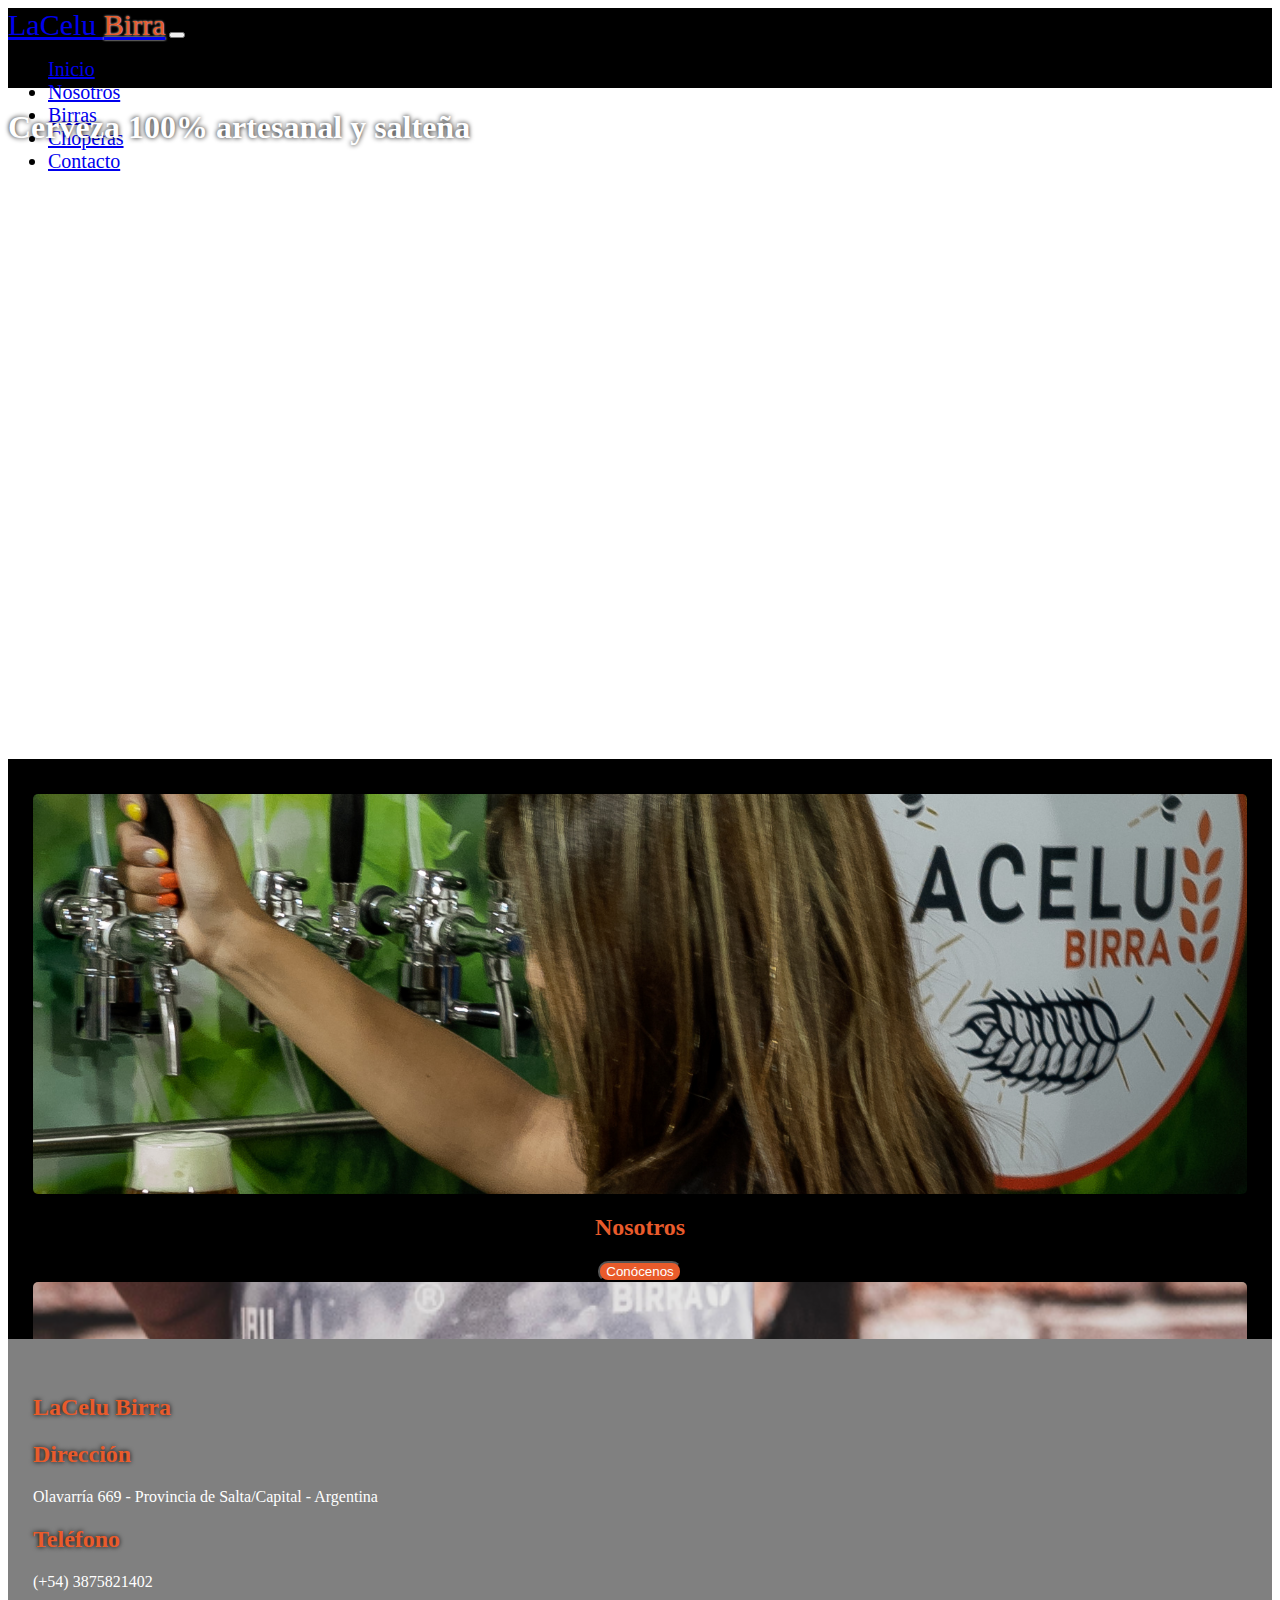
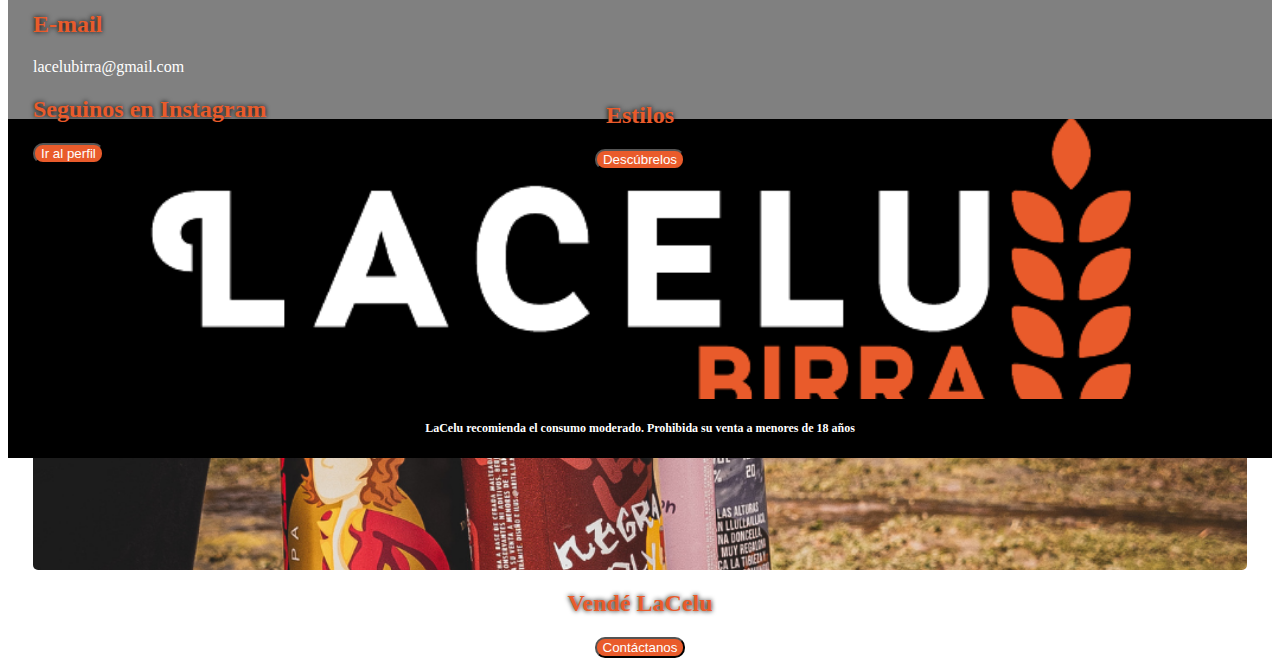
==== index.html @ 46013ee3 "se modificó el estilo de letra de los h3" ====
<!DOCTYPE html>
<html lang="en">
<head>
    <meta charset="UTF-8">
    <meta http-equiv="X-UA-Compatible" content="IE=edge">
    <meta name="viewport" content="width=device-width, initial-scale=1.0">
    <link rel="stylesheet" href="https://cdn.jsdelivr.net/npm/bootstrap@4.6.2/dist/css/bootstrap.min.css"
        integrity="sha384-xOolHFLEh07PJGoPkLv1IbcEPTNtaed2xpHsD9ESMhqIYd0nLMwNLD69Npy4HI+N" crossorigin="anonymous">
    <link rel="stylesheet" href="style.css">
    <link rel="preconnect" href="https://fonts.googleapis.com">
    <link rel="preconnect" href="https://fonts.gstatic.com" crossorigin>
    <link href="https://fonts.googleapis.com/css2?family=Lexend+Deca&display=swap" rel="stylesheet">
    <title>LaCelu Birra</title>
</head>
<body>
  
    <!-- inicio de nav bar -->

    <nav class="navbar navbar-expand-md navbar-dark barra">
        <!-- Brand -->       
        <a class="navbar-brand" href="#">LaCelu <span class="logo">Birra</span></a>
                                                              

        <!-- Toggler/collapsibe Button -->
        <button class="navbar-toggler" type="button" data-toggle="collapse" data-target="#collapsibleNavbar">
            <span class="navbar-toggler-icon"></span>
        </button>

        <!-- Navbar links -->
        <div class="collapse navbar-collapse d-flex justify-content-end" id="collapsibleNavbar">
            <ul class="navbar-nav">
                <li class="nav-item">
                    <a class="nav-link" href="#">Inicio</a>
                </li>
                <li class="nav-item">
                    <a class="nav-link" href="/pages/nosotros.html">Nosotros</a>
                </li>
                <li class="nav-item">
                    <a class="nav-link" href="#">Birras</a>
                </li>
                <li class="nav-item">
                    <a class="nav-link" href="#">Choperas</a>
                </li>
                <li class="nav-item">
                    <a class="nav-link" href="#">Contacto</a>
                </li>
            </ul>
        </div>
    </nav>

    <!-- cierre de nav bar -->

    <!-- inicio de jumbotron -->

    <div class="jumbotron d-flex justify-content-end">
        <h1>Cerveza 100% artesanal y salteña</h1>
    </div>

    <!-- cierre de jumbotron -->

    <!-- inicio 2da seccion -->
    <div class="container-fluid">
        <div class="row">
            <aside class="Nleft col-md-4">
                <div class="imgnosotrosinicio"></div>
                <h2>Nosotros</h2>
                <button type="button" class="boton">Conócenos</button>
            </aside>
            <aside class="Ncenter col-md-4">
                <div class="imgestilosinicio"></div>
                <h2>Estilos</h2>
                <button type="button" class="boton">Descúbrelos</button>
            </aside>
            <aside class="Nright col-md-4">
                <div class="imgvendelaceluinicio"></div>
                <h2>Vendé LaCelu</h2>
                <button type="button" class="boton">Contáctanos</button>
            </aside>
        </div>
    </div>
    <!-- cierre 2da seccion -->

    <!-- inicio footer -->

    <footer class="footer">
            <div class="row">
                <aside class="Fleft col-md-4">
                    <h2>LaCelu Birra</h2>
                    <p></p>
                </aside>
                <aside class="Fcenter col-md-4">
                    <h2>Dirección</h2>
                    <p>Olavarría 669 - Provincia de Salta/Capital - Argentina</p>
                    <h2>Teléfono</h2>
                    <p>(+54) 3875821402</p>
                    <h2>E-mail</h2>
                    <p>lacelubirra@gmail.com</p>
                </aside>
                <aside class="Fright col-md-4">
                    <h2>Seguinos en Instagram</h2>
                    <button type="button" class="Fboton">Ir al perfil</button>
                </aside>
            </div>
    </footer>

    <div class="containerlogo"></div>

    <div class="piedepagina">
        <h3>LaCelu recomienda el consumo moderado. Prohibida su venta a menores de 18 años</h3>
    </div>

    <!-- cierre de footer -->



    <script src="https://cdn.jsdelivr.net/npm/jquery@3.5.1/dist/jquery.slim.min.js"
        integrity="sha384-DfXdz2htPH0lsSSs5nCTpuj/zy4C+OGpamoFVy38MVBnE+IbbVYUew+OrCXaRkfj" crossorigin="anonymous">
    </script>
    <script src="https://cdn.jsdelivr.net/npm/popper.js@1.16.1/dist/umd/popper.min.js"
        integrity="sha384-9/reFTGAW83EW2RDu2S0VKaIzap3H66lZH81PoYlFhbGU+6BZp6G7niu735Sk7lN" crossorigin="anonymous">
    </script>
    <script src="https://cdn.jsdelivr.net/npm/bootstrap@4.6.2/dist/js/bootstrap.min.js"
        integrity="sha384-+sLIOodYLS7CIrQpBjl+C7nPvqq+FbNUBDunl/OZv93DB7Ln/533i8e/mZXLi/P+" crossorigin="anonymous">
    </script>
</body>
</html>
---- style.css ----
.logo{   
    color: #e95b2b;
    text-shadow: 0 0 2px white;
}

.navbar-brand{
    font-size: 30px;
}

.barra{
    background-color: black;
    height: 80px;
}

.nav-item{
    font-size: 20px;
}

.jumbotron{
    background-image: url(/images/imgdescargadas/index1.jpg);
    background-size: cover;
    background-position: center;
    height: 650px;
    margin-bottom: 0;
    border-radius: 0;
    color: white;
    text-shadow: 0 0 5px black;
}

.container-fluid{
    height: 550px;
    padding: 15px;
    padding-bottom: 15px;
    background-color: black;
}

.row{
    padding: 10px;
    margin-top: 10px;
}

.container-fluid h2{
    color: #e95b2b;
    text-shadow: 0 0 5px black;
}

.boton{
    background-color: #e95b2b;
    color: white;
    border-radius: 10px;
}

.Nleft{
    text-align: center;
}

.imgnosotrosinicio{
    background-image: url(./images/indexnosotros.jpg);
    background-position: center;
    background-size: cover;
    height: 400px;
    margin-bottom: 5px;
    border-radius: 5px;
}

.Ncenter{
    text-align: center;
}

.imgestilosinicio{
    background-image: url(./images/imgestilosindex.png);
    background-position: center;
    background-size: cover;
    height: 400px;
    margin-bottom: 5px;
    border-radius: 5px;
}

.Nright{
    text-align: center;
}

.imgvendelaceluinicio{
    background-image: url(./images/vendelacelu.png);
    background-position: center;
    background-size: cover;
    height: 400px;
    margin-bottom: 5px;
    border-radius: 5px;
}

.footer{
    height: 350px;
    background-color: gray;
    padding: 15px
}

.footer h2{
    color: #e95b2b;
    text-shadow: 0 0 5px black;
}

.Fboton{
    background-color: #e95b2b;
    color: white;
    border-radius: 10px;
    /* text-align: center; */
}

.footer p{
    color: white;
}

.containerlogo{
    background-image: url(./images/logolacelusinfondo.png);
    background-color: black;
    background-position: center;
    background-size: cover;
    text-align: center;
    height: 250px;
    padding: 15px
}

.piedepagina{
    background-color: black;
    text-align: center;
    padding: 10px;
}

.piedepagina h3{
    color: white;
    font-size: 12px;
}

.jumbotronNos{
    height: 650px;
    background-image: url(./images/nosotros1.jpg);
    background-position: center;
    background-size: cover;
}

.jumbotronNos h1{
    color: white;
    text-shadow: 0 0 5px black;
    margin-bottom: 45px;
    margin-left: 15px;
}

.seccion1Nos{
    height: auto;
    margin-bottom: 0;
    background-color: black;
    padding: 15px;
    padding-bottom: 15px;

}

.articleNos1{
    background-image: url(./images/nosotros2.jpg);
    background-position: center;
    background-size: cover;
    border-radius: 5px;
}

.asideNos1 h2{
    text-align: center;
    color: #e95b2b;
    text-shadow: 0 0 2px white;
}

.asideNos1 h3{
    color: white;
    font-family: 'Lexend Deca', sans-serif;
}

.seccion2Nos{
    height: auto;
    padding: 25px;
    padding-bottom: 25px;
    background-color: black;
}

.article2Nos h2{
    text-align: center;
    color: #e95b2b;
    text-shadow: 0 0 2px white;
}

.article2Nos h3{
    color: white;
    font-family: 'Lexend Deca', sans-serif;
}

.aside2Nos{
    background-image: url(./images/apasionadosnosotros.png);
    background-position: center;
    background-size: cover;
    height: 300px;
}

.seccion3Nos{
    height: auto;
    padding: 25px;
    padding-bottom: 25px;
    background-color: black;
}

.article3Nos{
    background-image: url(./images/nosotros3.png);
    background-position: center;
    background-size: cover;
    height: 300px;
}

.aside3Nos h2{
    text-align: center;
    color: #e95b2b;
    text-shadow: 0 0 2px white;
}

.aside3Nos h3{
    color: white;
    font-family: 'Lexend Deca', sans-serif;
}

.seccion4Nos{
    height: auto;
    padding: 25px;
    padding-bottom: 25px;
    background-color: black;
}

.article4Nos h2{
    text-align: center;
    color: #e95b2b;
    text-shadow: 0 0 2px white;
}

.article4Nos h3{
    color: white;
    font-family: 'Lexend Deca', sans-serif;
}

.aside4Nos{
    background-image: url(./images/somoscervecerosNos.png);
    background-position: center;
    background-size: cover;
    height: 300px;
}
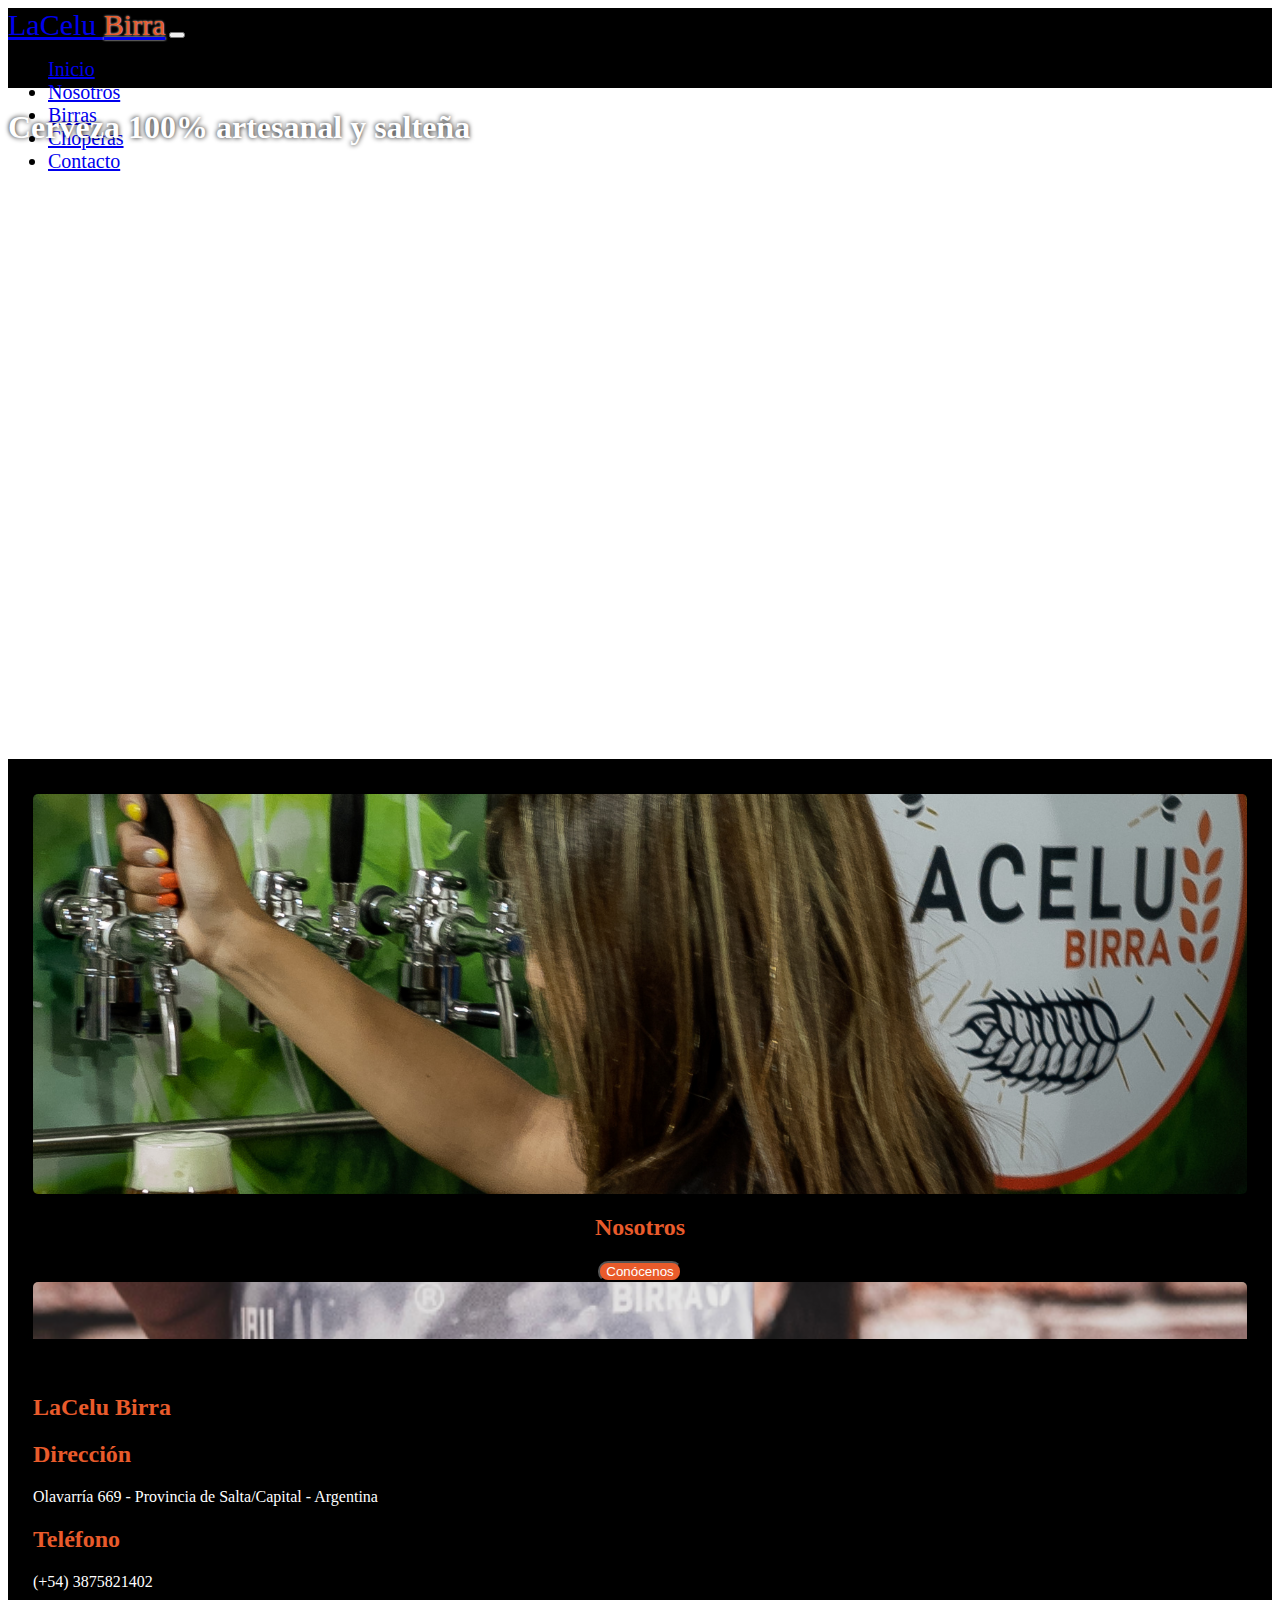
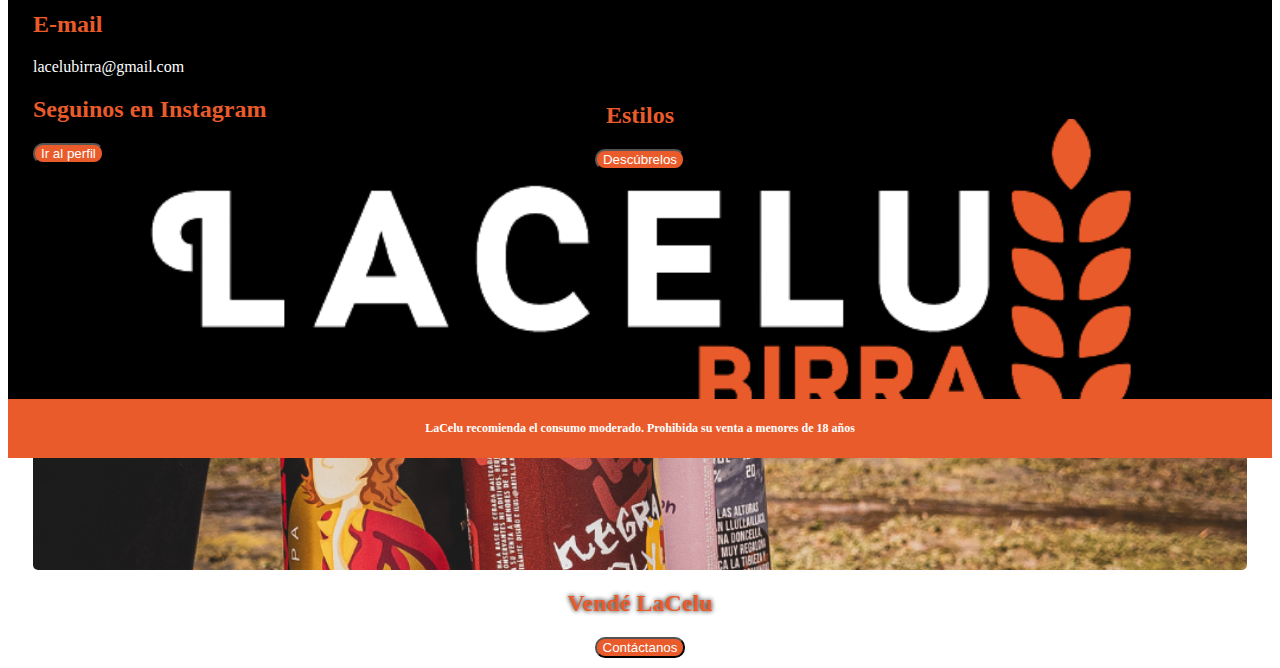
==== commit fa948ea0: "Se modificó la fuente de letra a los h3" ====
--- a/index.html
+++ b/index.html
@@ -9,7 +9,7 @@
     <link rel="stylesheet" href="style.css">
     <link rel="preconnect" href="https://fonts.googleapis.com">
     <link rel="preconnect" href="https://fonts.gstatic.com" crossorigin>
-    <link href="https://fonts.googleapis.com/css2?family=Lexend+Deca&display=swap" rel="stylesheet">
+    <link href="https://fonts.googleapis.com/css2?family=Bebas+Neue&family=Lexend+Deca&display=swap" rel="stylesheet">
     <title>LaCelu Birra</title>
 </head>
 <body>
@@ -98,7 +98,7 @@
                 </aside>
                 <aside class="Fright col-md-4">
                     <h2>Seguinos en Instagram</h2>
-                    <button type="button" class="Fboton">Ir al perfil</button>
+                    <button type="button" class="boton">Ir al perfil</button>
                 </aside>
             </div>
     </footer>
--- a/style.css
+++ b/style.css
@@ -1,3 +1,6 @@
+/* h3 --- font-family: 'Lexend Deca', sans-serif; --- h3 */
+/* h2 --- font-family: 'Bebas Neue', cursive; --- h2 */
+
 .logo{   
     color: #e95b2b;
     text-shadow: 0 0 2px white;
@@ -91,20 +94,13 @@
 
 .footer{
     height: 350px;
-    background-color: gray;
-    padding: 15px
+    background-color: black;
+    padding: 15px;
 }
 
 .footer h2{
     color: #e95b2b;
     text-shadow: 0 0 5px black;
-}
-
-.Fboton{
-    background-color: #e95b2b;
-    color: white;
-    border-radius: 10px;
-    /* text-align: center; */
 }
 
 .footer p{
@@ -122,7 +118,7 @@
 }
 
 .piedepagina{
-    background-color: black;
+    background-color: #e95b2b;
     text-align: center;
     padding: 10px;
 }
@@ -166,6 +162,7 @@
     text-align: center;
     color: #e95b2b;
     text-shadow: 0 0 2px white;
+    font-size: 60px;
 }
 
 .asideNos1 h3{
@@ -184,11 +181,13 @@
     text-align: center;
     color: #e95b2b;
     text-shadow: 0 0 2px white;
+    font-size: 60px;
 }
 
 .article2Nos h3{
     color: white;
     font-family: 'Lexend Deca', sans-serif;
+    text-align: center;
 }
 
 .aside2Nos{
@@ -216,11 +215,13 @@
     text-align: center;
     color: #e95b2b;
     text-shadow: 0 0 2px white;
+    font-size: 60px;
 }
 
 .aside3Nos h3{
     color: white;
     font-family: 'Lexend Deca', sans-serif;
+    text-align: center;
 }
 
 .seccion4Nos{
@@ -234,11 +235,13 @@
     text-align: center;
     color: #e95b2b;
     text-shadow: 0 0 2px white;
+    font-size: 60px;
 }
 
 .article4Nos h3{
     color: white;
     font-family: 'Lexend Deca', sans-serif;
+    text-align: center;
 }
 
 .aside4Nos{
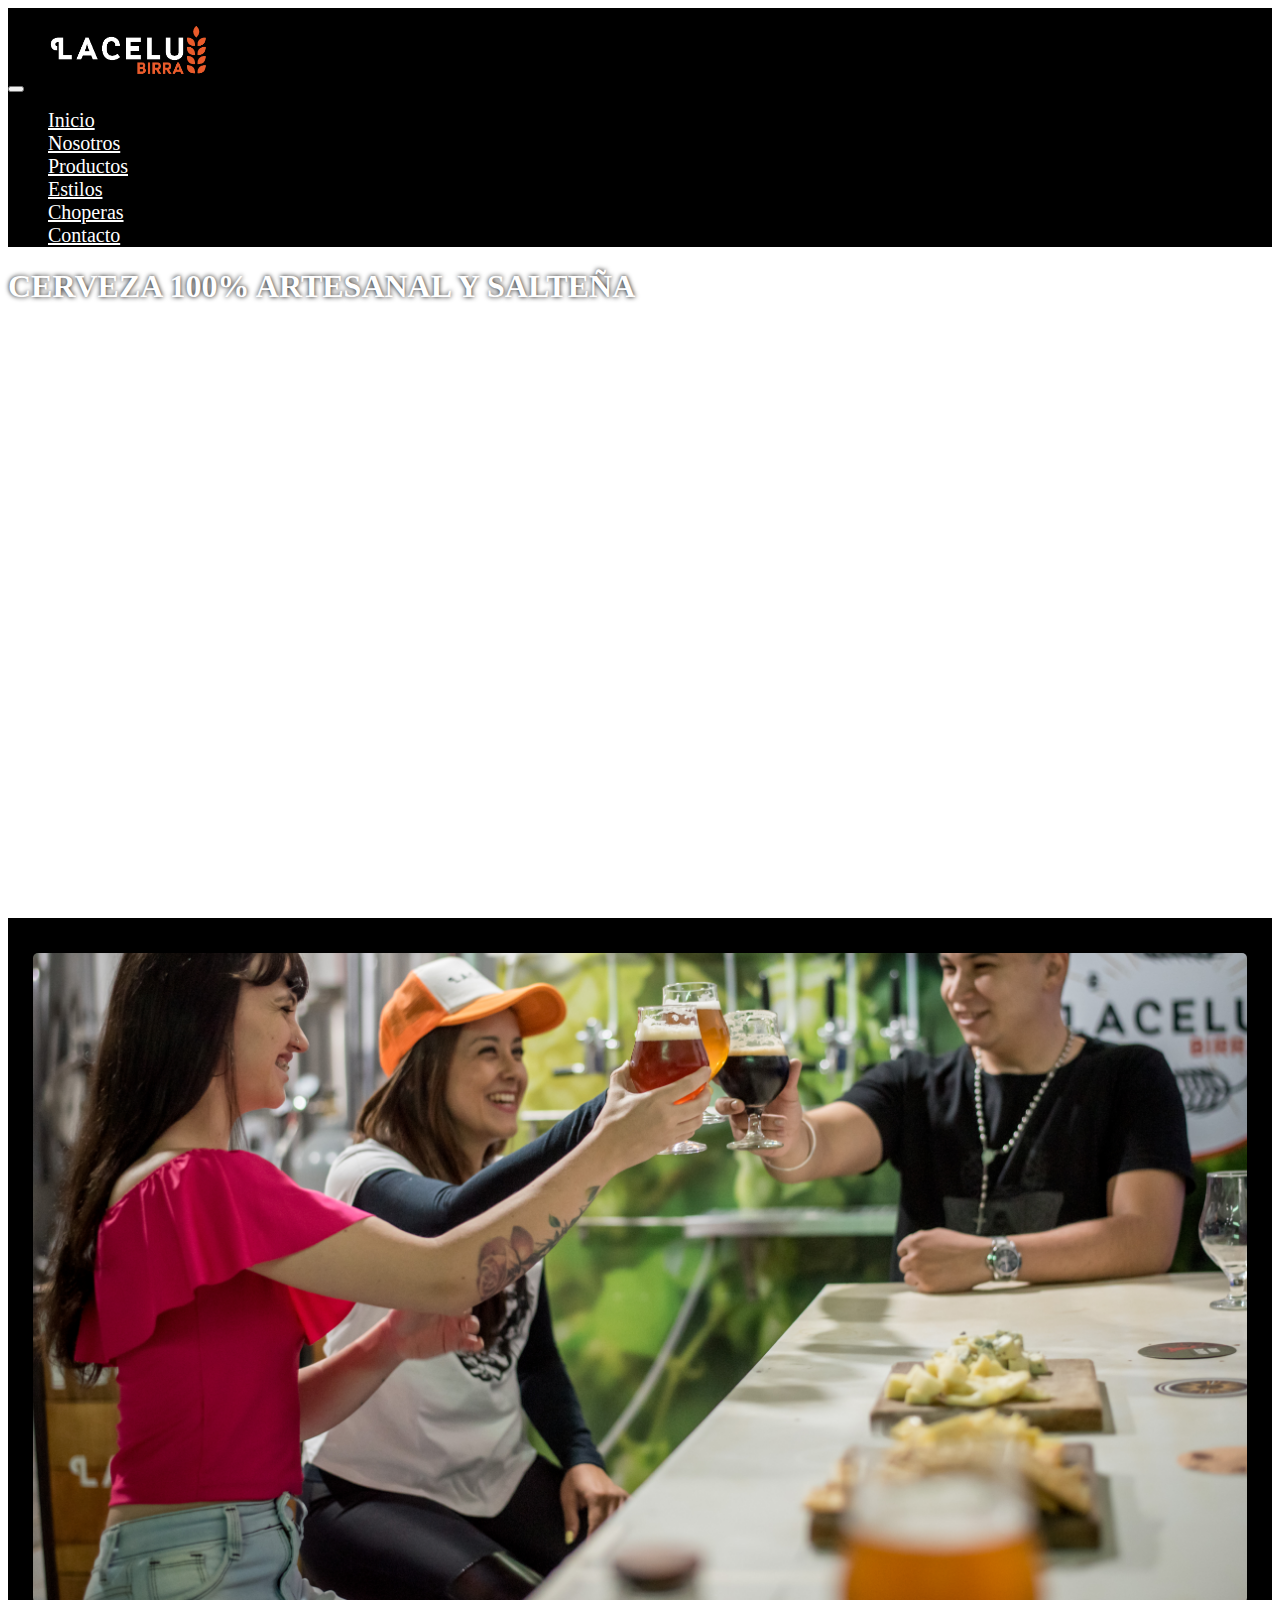
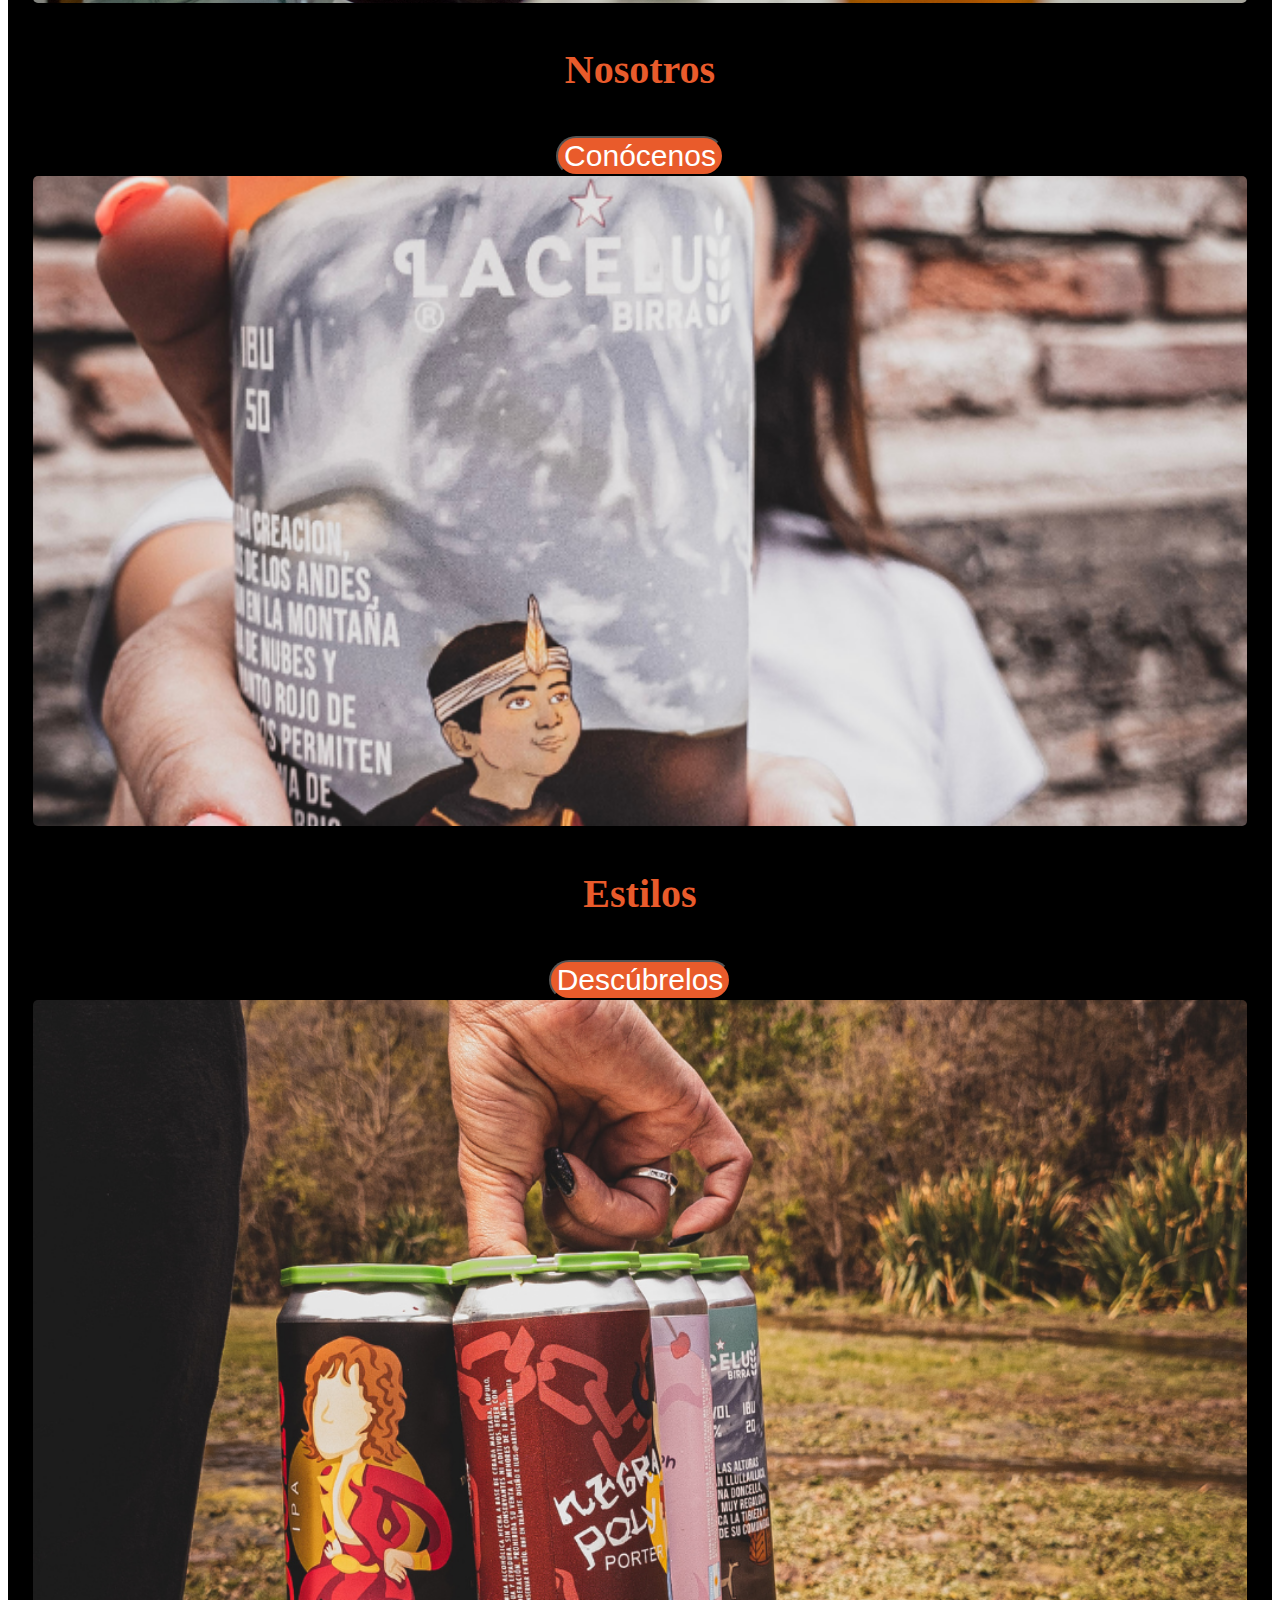
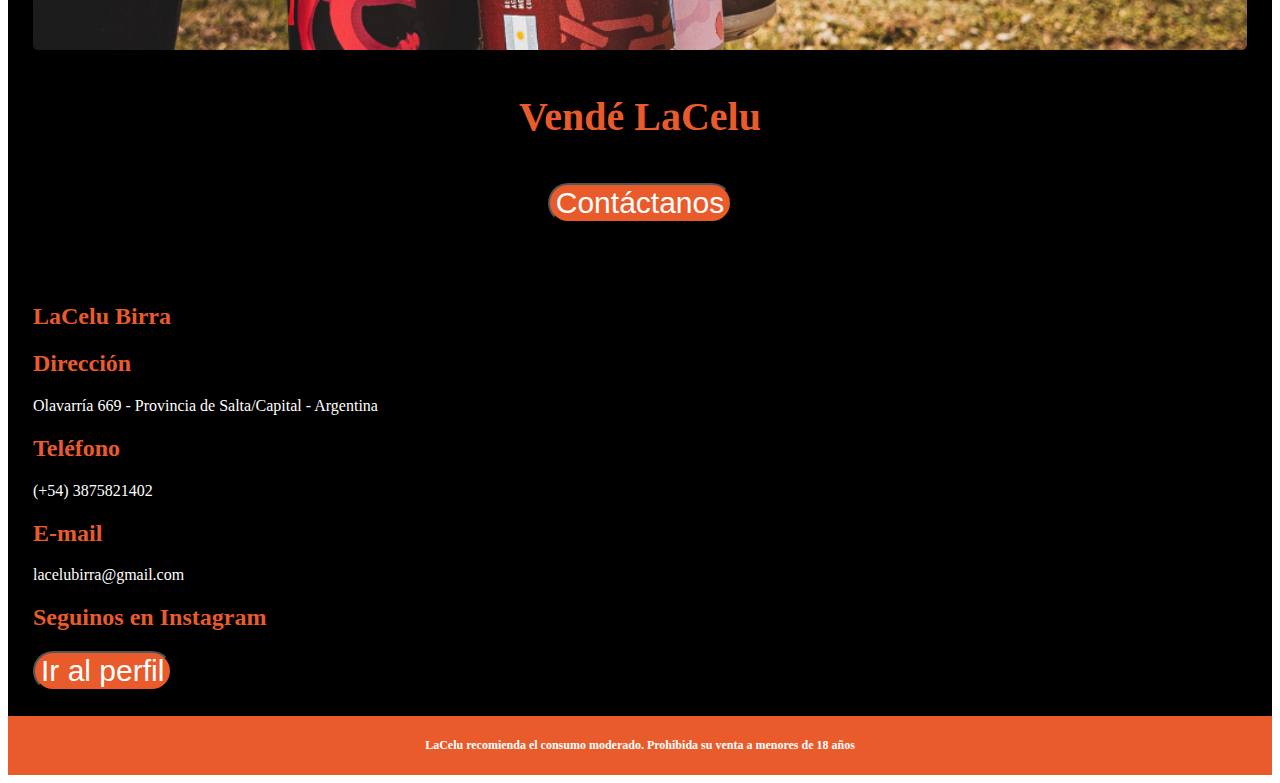
==== commit a27741fa: "finalizacion de pagina Nosotros e inicio de pagina Productos" ====
--- a/index.html
+++ b/index.html
@@ -1,5 +1,6 @@
 <!DOCTYPE html>
 <html lang="en">
+
 <head>
     <meta charset="UTF-8">
     <meta http-equiv="X-UA-Compatible" content="IE=edge">
@@ -9,25 +10,28 @@
     <link rel="stylesheet" href="style.css">
     <link rel="preconnect" href="https://fonts.googleapis.com">
     <link rel="preconnect" href="https://fonts.gstatic.com" crossorigin>
-    <link href="https://fonts.googleapis.com/css2?family=Bebas+Neue&family=Lexend+Deca&display=swap" rel="stylesheet">
+    <link
+        href="https://fonts.googleapis.com/css2?family=Amatic+SC:wght@700&family=Bebas+Neue&family=Lexend+Deca&display=swap"
+        rel="stylesheet">
     <title>LaCelu Birra</title>
 </head>
+
 <body>
-  
+
     <!-- inicio de nav bar -->
 
-    <nav class="navbar navbar-expand-md navbar-dark barra">
-        <!-- Brand -->       
-        <a class="navbar-brand" href="#">LaCelu <span class="logo">Birra</span></a>
-                                                              
+    <nav class="navbar navbar-expand-md navbar-dark">
 
         <!-- Toggler/collapsibe Button -->
         <button class="navbar-toggler" type="button" data-toggle="collapse" data-target="#collapsibleNavbar">
             <span class="navbar-toggler-icon"></span>
         </button>
 
+        <!-- Brand -->
+        <img src="./images/logolacelusinfondo.png" alt="Logo" style="width:200px;">
+
         <!-- Navbar links -->
-        <div class="collapse navbar-collapse d-flex justify-content-end" id="collapsibleNavbar">
+        <div class="collapse navbar-collapse" id="collapsibleNavbar">
             <ul class="navbar-nav">
                 <li class="nav-item">
                     <a class="nav-link" href="#">Inicio</a>
@@ -36,7 +40,10 @@
                     <a class="nav-link" href="/pages/nosotros.html">Nosotros</a>
                 </li>
                 <li class="nav-item">
-                    <a class="nav-link" href="#">Birras</a>
+                    <a class="nav-link" href="/pages/productos.html">Productos</a>
+                </li>
+                <li class="nav-item">
+                    <a class="nav-link" href="#">Estilos</a>
                 </li>
                 <li class="nav-item">
                     <a class="nav-link" href="#">Choperas</a>
@@ -50,60 +57,65 @@
 
     <!-- cierre de nav bar -->
 
-    <!-- inicio de jumbotron -->
+    <!-- inicio de foto de portada index -->
 
     <div class="jumbotron d-flex justify-content-end">
-        <h1>Cerveza 100% artesanal y salteña</h1>
+        <h1>CERVEZA 100% ARTESANAL Y SALTEÑA</h1>
     </div>
 
-    <!-- cierre de jumbotron -->
+    <!-- cierre de foto de portada index -->
 
-    <!-- inicio 2da seccion -->
+    <!-- inicio 1ra seccion -->
     <div class="container-fluid">
         <div class="row">
             <aside class="Nleft col-md-4">
                 <div class="imgnosotrosinicio"></div>
                 <h2>Nosotros</h2>
-                <button type="button" class="boton">Conócenos</button>
+                <button type="button" class="boton">
+                    <a href="/pages/nosotros.html">Conócenos</a>
+                </button>
             </aside>
             <aside class="Ncenter col-md-4">
                 <div class="imgestilosinicio"></div>
                 <h2>Estilos</h2>
-                <button type="button" class="boton">Descúbrelos</button>
+                <button type="button" class="boton">
+                    <a href="#">Descúbrelos</a>
+                </button>
             </aside>
             <aside class="Nright col-md-4">
                 <div class="imgvendelaceluinicio"></div>
                 <h2>Vendé LaCelu</h2>
-                <button type="button" class="boton">Contáctanos</button>
+                <button type="button" class="boton">
+                    <a href="#">Contáctanos</a>
+                </button>
             </aside>
         </div>
     </div>
-    <!-- cierre 2da seccion -->
+
+    <!-- cierre 1ra seccion -->
 
     <!-- inicio footer -->
 
     <footer class="footer">
-            <div class="row">
-                <aside class="Fleft col-md-4">
-                    <h2>LaCelu Birra</h2>
-                    <p></p>
-                </aside>
-                <aside class="Fcenter col-md-4">
-                    <h2>Dirección</h2>
-                    <p>Olavarría 669 - Provincia de Salta/Capital - Argentina</p>
-                    <h2>Teléfono</h2>
-                    <p>(+54) 3875821402</p>
-                    <h2>E-mail</h2>
-                    <p>lacelubirra@gmail.com</p>
-                </aside>
-                <aside class="Fright col-md-4">
-                    <h2>Seguinos en Instagram</h2>
-                    <button type="button" class="boton">Ir al perfil</button>
-                </aside>
-            </div>
+        <div class="row">
+            <aside class="Fleft col-md-4">
+                <h2>LaCelu Birra</h2>
+                <p></p>
+            </aside>
+            <aside class="Fcenter col-md-4">
+                <h2>Dirección</h2>
+                <p>Olavarría 669 - Provincia de Salta/Capital - Argentina</p>
+                <h2>Teléfono</h2>
+                <p>(+54) 3875821402</p>
+                <h2>E-mail</h2>
+                <p>lacelubirra@gmail.com</p>
+            </aside>
+            <aside class="Fright col-md-4">
+                <h2>Seguinos en Instagram</h2>
+                <button type="button" class="boton">Ir al perfil</button>
+            </aside>
+        </div>
     </footer>
-
-    <div class="containerlogo"></div>
 
     <div class="piedepagina">
         <h3>LaCelu recomienda el consumo moderado. Prohibida su venta a menores de 18 años</h3>
@@ -123,4 +135,5 @@
         integrity="sha384-+sLIOodYLS7CIrQpBjl+C7nPvqq+FbNUBDunl/OZv93DB7Ln/533i8e/mZXLi/P+" crossorigin="anonymous">
     </script>
 </body>
+
 </html>--- a/style.css
+++ b/style.css
@@ -1,26 +1,23 @@
 /* h3 --- font-family: 'Lexend Deca', sans-serif; --- h3 */
 /* h2 --- font-family: 'Bebas Neue', cursive; --- h2 */
 
-.logo{   
-    color: #e95b2b;
-    text-shadow: 0 0 2px white;
-}
-
-.navbar-brand{
-    font-size: 30px;
-}
-
-.barra{
-    background-color: black;
-    height: 80px;
-}
-
-.nav-item{
+/* inicio barra de navegacion */
+
+.navbar{
+    background-color: black;
+    height: auto;
+}
+
+.navbar a{
     font-size: 20px;
-}
+    color: white !important;
+}
+/* cierre de barra de navegacion */
+
+/* inicio de jumbotron */
 
 .jumbotron{
-    background-image: url(/images/imgdescargadas/index1.jpg);
+    background-image: url(./images/imgdescargadas/index1.jpg);
     background-size: cover;
     background-position: center;
     height: 650px;
@@ -30,8 +27,12 @@
     text-shadow: 0 0 5px black;
 }
 
+/* cierre de jumbotron */
+
+/* inicio de segunda seccion */
+
 .container-fluid{
-    height: 550px;
+    height: auto;
     padding: 15px;
     padding-bottom: 15px;
     background-color: black;
@@ -45,12 +46,22 @@
 .container-fluid h2{
     color: #e95b2b;
     text-shadow: 0 0 5px black;
+    font-size: 40px;
+    padding: 10px;
 }
 
 .boton{
     background-color: #e95b2b;
     color: white;
-    border-radius: 10px;
+    border-radius: 150px;
+    font-size: 30px;
+}
+
+.row a{
+    color: white;
+    background-color: #e95b2b;
+    border-radius: 150px;
+    text-decoration: none;
 }
 
 .Nleft{
@@ -58,27 +69,39 @@
 }
 
 .imgnosotrosinicio{
-    background-image: url(./images/indexnosotros.jpg);
-    background-position: center;
-    background-size: cover;
-    height: 400px;
+    background-image: url(./images/nosotros5.JPG);
+    background-position: bottom;
+    background-size: cover;
+    height: 650px;
     margin-bottom: 5px;
     border-radius: 5px;
+    
+}
+
+.imgnosotrosinicio:hover{
+    transform: scale(1.05);
+    transition: all 0.9s;
 }
 
 .Ncenter{
     text-align: center;
+   
 }
 
 .imgestilosinicio{
     background-image: url(./images/imgestilosindex.png);
     background-position: center;
     background-size: cover;
-    height: 400px;
+    height: 650px;
     margin-bottom: 5px;
     border-radius: 5px;
 }
 
+.imgestilosinicio:hover{
+    transform: scale(1.05);
+    transition: all 0.9s;
+}
+
 .Nright{
     text-align: center;
 }
@@ -87,13 +110,22 @@
     background-image: url(./images/vendelacelu.png);
     background-position: center;
     background-size: cover;
-    height: 400px;
+    height: 650px;
     margin-bottom: 5px;
     border-radius: 5px;
 }
 
+.imgvendelaceluinicio:hover{
+    transform: scale(1.05);
+    transition: all 0.9s;
+}
+
+/* cierre de 2da seccion */
+
+/* inicio de footer */
+
 .footer{
-    height: 350px;
+    height: auto;
     background-color: black;
     padding: 15px;
 }
@@ -105,16 +137,6 @@
 
 .footer p{
     color: white;
-}
-
-.containerlogo{
-    background-image: url(./images/logolacelusinfondo.png);
-    background-color: black;
-    background-position: center;
-    background-size: cover;
-    text-align: center;
-    height: 250px;
-    padding: 15px
 }
 
 .piedepagina{
@@ -128,10 +150,15 @@
     font-size: 12px;
 }
 
+/* cierre de footer */
+
+/* inicio de pagina Nosotros */
+/* inicio de seccion 1 Nosotros */
+
 .jumbotronNos{
     height: 650px;
     background-image: url(./images/nosotros1.jpg);
-    background-position: center;
+    background-position: top;
     background-size: cover;
 }
 
@@ -151,6 +178,10 @@
 
 }
 
+/* cierre de seccion1 Nosotros */
+
+/* inicio de seccion2 Nosotros */
+
 .articleNos1{
     background-image: url(./images/nosotros2.jpg);
     background-position: center;
@@ -170,6 +201,10 @@
     font-family: 'Lexend Deca', sans-serif;
 }
 
+/* cierre de seccion1 Nosotros */
+
+/* inicio de seccion2 Nosotros */
+
 .seccion2Nos{
     height: auto;
     padding: 25px;
@@ -245,8 +280,29 @@
 }
 
 .aside4Nos{
-    background-image: url(./images/somoscervecerosNos.png);
-    background-position: center;
+    background-image: url(./images/nosotros4.JPG);
+    background-position: top;
     background-size: cover;
     height: 300px;
+}
+
+/* cierre de seccion2 Nosotros */
+/* cierre de pagina Nosotros */
+
+/* inicio pagina Productos */
+
+.portadaproductos{
+    background-image: url(./images/fondoproductos.png);
+    background-position: top;
+    background-size: cover;
+    height: 650px;
+    margin-bottom: 0;
+    border-radius: 0;
+}
+
+.portadaproductos h1{
+    color: white;
+    text-shadow: 0 0 5px black;
+    margin-bottom: 45px;
+    margin-left: 15px;
 }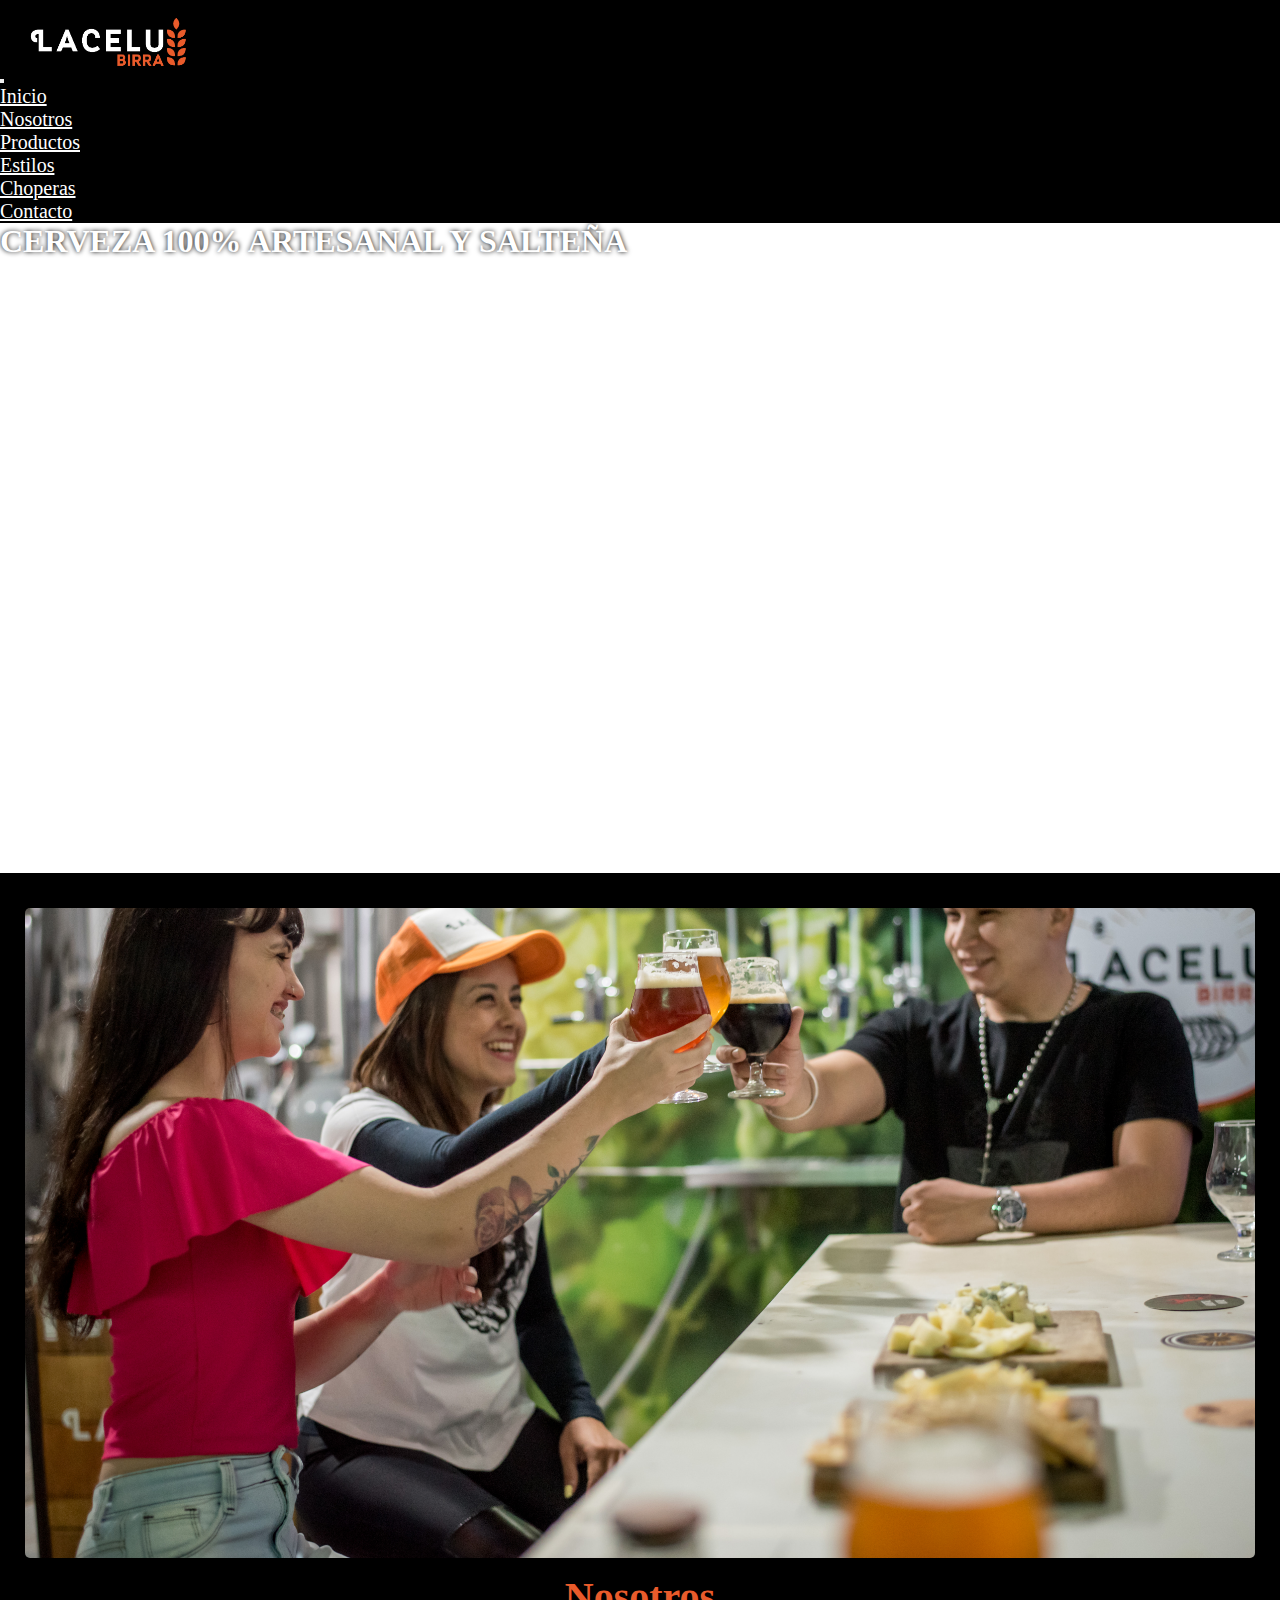
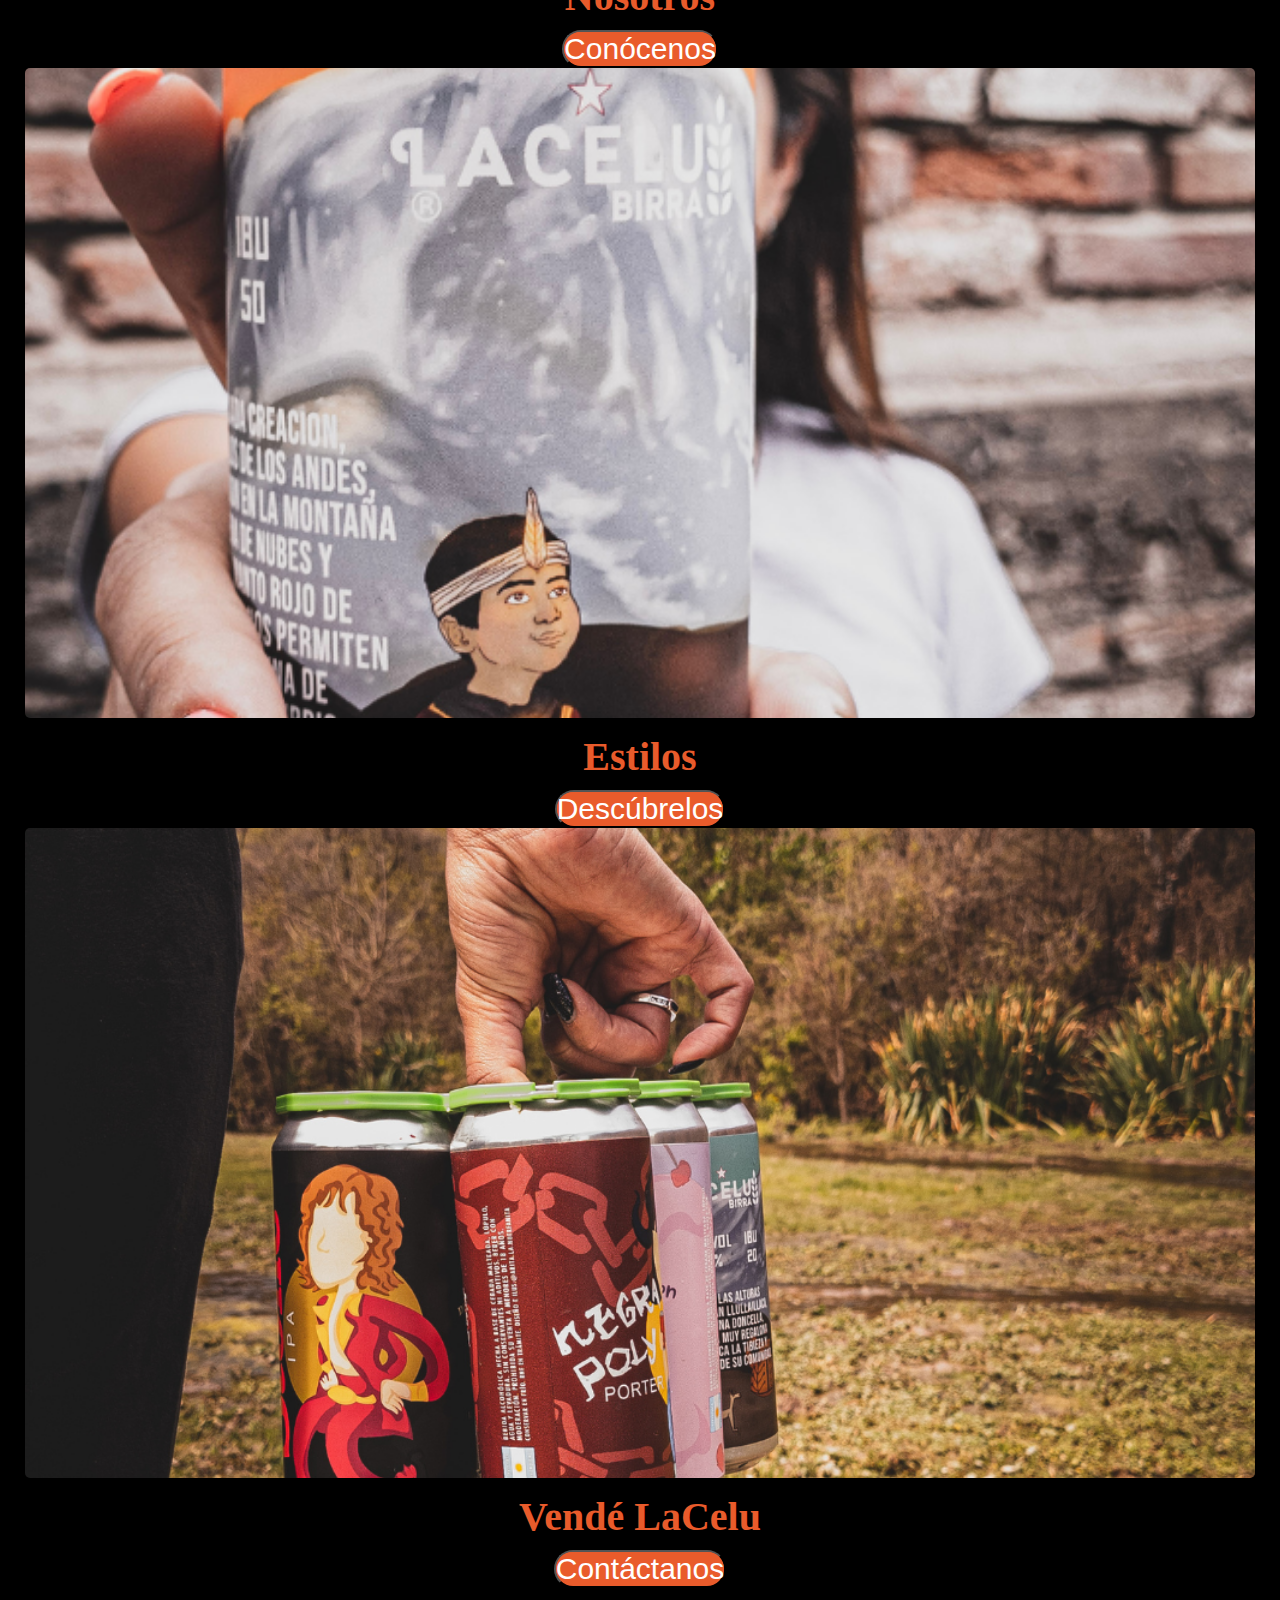
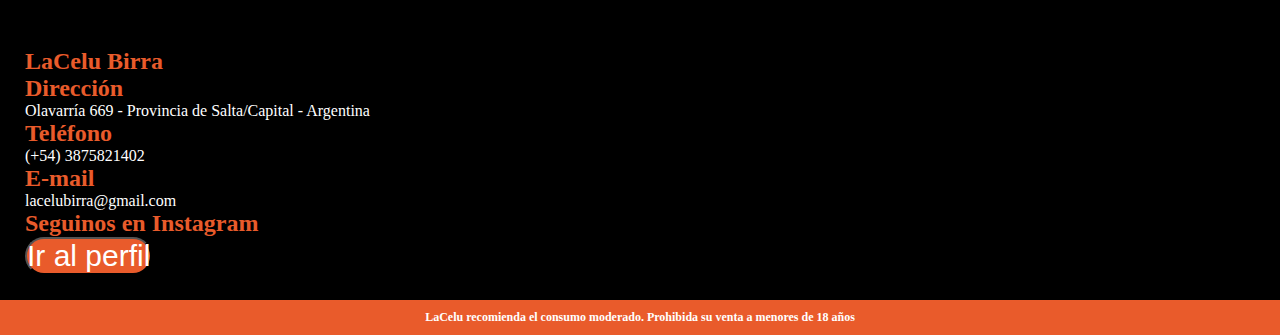
==== commit d673a1ee: "Cierre de pagina Estilos y apertura pagina Contacto" ====
--- a/index.html
+++ b/index.html
@@ -43,10 +43,10 @@
                     <a class="nav-link" href="/pages/productos.html">Productos</a>
                 </li>
                 <li class="nav-item">
-                    <a class="nav-link" href="#">Estilos</a>
+                    <a class="nav-link" href="/pages/estilos.html">Estilos</a>
                 </li>
                 <li class="nav-item">
-                    <a class="nav-link" href="#">Choperas</a>
+                    <a class="nav-link" href="/pages/choperas.html">Choperas</a>
                 </li>
                 <li class="nav-item">
                     <a class="nav-link" href="#">Contacto</a>
--- a/style.css
+++ b/style.css
@@ -2,6 +2,11 @@
 /* h2 --- font-family: 'Bebas Neue', cursive; --- h2 */
 
 /* inicio barra de navegacion */
+*{
+    margin: 0;
+    padding: 0;
+    box-sizing: border-box;
+}
 
 .navbar{
     background-color: black;
@@ -152,7 +157,7 @@
 
 /* cierre de footer */
 
-/* inicio de pagina Nosotros */
+/* inicio de PAGINA NOSOTROS */
 /* inicio de seccion 1 Nosotros */
 
 .jumbotronNos{
@@ -232,6 +237,10 @@
     height: 300px;
 }
 
+/* cierre de seccion2 Nosotros */
+
+/* inicio de seccion3 Nosotros */
+
 .seccion3Nos{
     height: auto;
     padding: 25px;
@@ -258,6 +267,10 @@
     font-family: 'Lexend Deca', sans-serif;
     text-align: center;
 }
+
+/* cierre de seccion3 Nosotros */
+
+/* inicio de seccion4 Nosotros */
 
 .seccion4Nos{
     height: auto;
@@ -286,10 +299,10 @@
     height: 300px;
 }
 
-/* cierre de seccion2 Nosotros */
-/* cierre de pagina Nosotros */
-
-/* inicio pagina Productos */
+/* cierre de seccion4 Nosotros */
+/* CIERRE DE PAGINA NOSOTROS */
+
+/* INICIO DE PAGINA PRODUCTOS */
 
 .portadaproductos{
     background-image: url(./images/fondoproductos.png);
@@ -305,4 +318,517 @@
     text-shadow: 0 0 5px black;
     margin-bottom: 45px;
     margin-left: 15px;
-}+    padding-right: 20px;
+}
+
+/* inicio seccion1 Productos */
+
+.latasPro{
+    background-color: black;
+    height: 130px;
+    padding-top: 15px;
+    padding-bottom: 15px;
+}
+
+.latasPro h2{
+    color: #e95b2b;
+    text-align: center;
+    font-size: 45px;
+    text-shadow: 0 0 2px white;
+}
+
+.latasPro p{
+    color: white;
+    text-align: center;
+    font-size: 20px;
+}
+
+.imglatasPro{
+    height: 450px;
+    background-image: url(./images/productolatas.jpg);
+    background-position: center;
+    background-size: cover;
+}
+
+/* cierre de seccion1 Productos  */
+
+/* inicio de seccion2 Productos */
+
+.growlersPro{
+    background-color: black;
+    height: 130px;
+    padding-top: 15px;
+    padding-bottom: 15px;
+}
+
+.growlersPro h2{
+    color: #e95b2b;
+    text-align: center;
+    font-size: 45px;
+    text-shadow: 0 0 2px white;
+}
+
+.growlersPro p{
+    color: white;
+    text-align: center;
+    font-size: 20px;
+}
+
+/* cierre de seccion2 Productos */
+
+/* inicio de seccion3 Productos */
+
+.choperasPro{
+    background-color: black;
+    height: 130px;
+    padding-top: 15px;
+    padding-bottom: 15px;
+}
+
+.choperasPro h2{
+    color: #e95b2b;
+    text-align: center;
+    font-size: 45px;
+    text-shadow: 0 0 2px white;
+}
+
+.choperasPro p{
+    color: white;
+    text-align: center;
+    font-size: 20px;
+}
+
+/* cierre de seccion3 Productos */
+
+/* inicio de seccion4 Productos */
+
+.barrilesPro{
+    background-color: black;
+    height: 130px;
+    padding-top: 15px;
+    padding-bottom: 15px;
+}
+
+.barrilesPro h2{
+    color: #e95b2b;
+    text-align: center;
+    font-size: 45px;
+    text-shadow: 0 0 2px white;
+}
+
+.barrilesPro p{
+    color: white;
+    text-align: center;
+    font-size: 20px;
+}
+
+/* cierre de seccion4 Productos */
+
+/* inicio de footer Productos */
+
+.piedepaginaPro {
+    background-color: #e95b2b;
+    text-align: center;
+    padding: 10px;
+}
+
+.piedepaginaPro h3{
+    color: white;
+    font-size: 12px;
+}
+
+/* cierre de footer Productos */
+
+/* INICIO DE PAGINA ESTILOS */
+
+/* inicio portada pagina Estilos */
+
+.portadaestilos{
+    background-image: url(./images/portadaestilos.png);
+    background-size: cover;
+    background-position: center;
+    height: 650px;
+    margin-bottom: 0;
+    border-radius: 0;
+}
+
+.portadaestilos h1{
+    color: white;
+    text-shadow: 0 0 5px black;
+
+}
+
+/* cierre portada pagina Estilos */
+
+/* inicio seccion1 estilo Golden */
+
+.containergolden{
+    background-color: black;
+    padding: 25px;
+    padding-bottom: 25px;
+    height: auto;
+}
+
+.goldenleft{
+    background-image: url(./images/latas/latagolden.png);
+    background-position: center;
+    background-size: cover;
+    height: 650px;
+    border-radius: 5px;
+}
+
+.goldenleft:hover{
+        transform: scale(1.05);
+        transition: all 0.9s;
+}
+
+.goldencenter{
+    background-image: url(./images/estilosdecervezalogos/golden.png);
+    background-position: center;
+    background-size: cover;
+}
+
+.goldenright{
+    display: flex;
+    align-items: center;
+}
+
+.goldenright h3{
+    color: white;
+    font-family: 'Lexend Deca', sans-serif;
+    text-align: center;
+    font-size: 40px;
+}
+
+/* cierre de seccion estilo Golden */
+
+/* inicio de seccion estilo Ipa */
+
+.containeripa{
+    background-color: black;
+    padding: 25px;
+    padding-bottom: 25px;
+    height: auto;
+}
+
+.ipaleft h3{
+    color: white;
+    font-family: 'Lexend Deca', sans-serif;
+    text-align: center;
+    font-size: 40px;    
+}
+
+.ipaleft{
+    display: flex;
+    align-items: center;
+}
+
+.ipacenter{
+    background-image: url(./images/estilosdecervezalogos/ipa.png);
+    background-position: center;
+    background-size: cover;
+}
+
+.iparight{
+    background-image: url(./images/latas/lataipa.png);
+    background-position: center;
+    background-size: cover;
+    height: 650px;
+    border-radius: 5px;
+}
+
+/* cierre de seccion estilo Ipa */
+
+/* inicio de seccion estilo Porter */
+
+.containerporter{
+    background-color: black;
+    padding: 25px;
+    padding-bottom: 25px;
+    height: auto;
+}
+
+.porterleft{
+    background-image: url(./images/latas/lataporter.png);
+    background-position: center;
+    background-size: cover;
+    height: 650px;
+    border-radius: 5px;
+}
+
+.portercenter{
+    background-image: url(./images/estilosdecervezalogos/porter.png);
+    background-position: center;
+    background-size: cover;
+}
+
+.porterright h3{
+    color: white;
+    font-family: 'Lexend Deca', sans-serif;
+    text-align: center;
+    font-size: 40px;
+}
+
+.porterright{
+    display: flex;
+    align-items: center;
+}
+/* cierre de seccion estilo Porter */
+
+/* inicio de seccion estilo Dulce */
+
+.containerdulce{
+    background-color: black;
+    padding: 25px;
+    padding-bottom: 25px;
+    height: auto;
+}
+
+.dulceleft h3{
+    color: white;
+    font-family: 'Lexend Deca', sans-serif;
+    text-align: center;
+    font-size: 40px;
+}
+
+.dulceleft{
+    display: flex;
+    align-items: center;
+}
+
+.dulcecenter{
+    background-image: url(./images/estilosdecervezalogos/dulce.png);
+    background-position: center;
+    background-size: cover;
+}
+
+.dulceright{
+    background-image: url(./images/latas/latadulcesaltenia.png);
+    background-position: center;
+    background-size: cover;
+    height: 650px;
+    border-radius: 5px;
+}
+
+/* cierre de seccion estilo Dulce */
+
+/* inicio de seccion estilo Kolsch */
+
+.containerkolsch{
+    background-color: black;
+    padding: 25px;
+    padding-bottom: 25px;
+    height: auto;
+}
+
+.kolschleft{
+    background-image: url(./images/latas/latakolsch.png);
+    background-position: center;
+    background-size: cover;
+    height: 650px;
+    border-radius: 5px;
+}
+
+.kolschcenter{
+    background-image: url(./images/estilosdecervezalogos/kolsch.png);
+    background-position: center;
+    background-size: cover;
+}
+
+.kolschright h3{
+    color: white;
+    font-family: 'Lexend Deca', sans-serif;
+    text-align: center;
+    font-size: 40px;
+}
+
+.kolschright{
+    display: flex;
+    align-items: center;
+}
+
+/* cierre de seccion estilo Kolsch */
+
+.containerscotish{
+    background-color: black;
+    padding: 25px;
+    padding-bottom: 25px;
+    height: auto;
+}
+
+.scotishleft h3{
+    color: white;
+    font-family: 'Lexend Deca', sans-serif;
+    text-align: center;
+    font-size: 40px;
+}
+
+.scotishleft{
+    display: flex;
+    align-items: center;
+}
+
+.scotishcenter{
+    background-image: url(./images/estilosdecervezalogos/scotish.png);
+    background-position: center;
+    background-size: cover;
+}
+
+.scotishright{
+    background-image: url(./images/latas/latascotish.png);
+    background-position: center;
+    background-size: cover;
+    height: 650px;
+    border-radius: 5px;
+}
+
+/* cierre de seccion estilo Scotish */
+
+/* inicio de seccion estilo LaRegalona */
+
+.containerlaregalona{
+    background-color: black;
+    padding: 25px;
+    padding-bottom: 25px;
+    height: auto;
+}
+
+.laregalonaleft{
+    background-image: url(./images/latas/lataregalona.png);
+    background-position: center;
+    background-size: cover;
+    height: 650px;
+    border-radius: 5px;
+}
+
+.laregalonacenter{
+    background-image: url(./images/estilosdecervezalogos/laregalona.png);
+    background-position: center;
+    background-size: cover;
+}
+
+.laregalonaright h3{
+    color: white;
+    font-family: 'Lexend Deca', sans-serif;
+    text-align: center;
+    font-size: 40px;
+}
+
+.laregalonaright{
+    display: flex;
+    align-items: center;
+}
+
+/* cierre de seccion estilo LaRegalona */
+
+/* inicio de seccion estilo Intensidad */
+
+.containerintensidad{
+    background-color: black;
+    padding: 25px;
+    padding-bottom: 25px;
+    height: auto;
+}
+
+.intensidadleft h3{
+    color: white;
+    font-family: 'Lexend Deca', sans-serif;
+    text-align: center;
+    font-size: 40px;
+}
+
+.intensidadleft{
+    display: flex;
+    align-items: center;
+}
+
+.intensidadcenter{
+    background-image: url(./images/estilosdecervezalogos/intensidad.png);
+    background-position: center;
+    background-size: cover;
+}
+
+.intensidadright{
+    background-image: url(./images/latas/lataintensidad.png);
+    background-position: center;
+    background-size: cover;
+    height: 650px;
+    border-radius: 5px;
+}
+
+/* cierre de seccion estilo Intensidad */
+
+/* inicio de seccion estilo Divino */
+
+.containerdivino{
+    background-color: black;
+    padding: 25px;
+    padding-bottom: 25px;
+    height: auto;
+}
+
+.divinoleft{
+    background-image: url(./images/latas/latadivino.png);
+    background-position: center;
+    background-size: cover;
+    height: 650px;
+    border-radius: 5px;
+}
+
+.divinocenter{
+    background-image: url(./images/estilosdecervezalogos/divino.png);
+    background-position: center;
+    background-size: cover;
+}
+
+.divinoright h3{
+    color: white;
+    font-family: 'Lexend Deca', sans-serif;
+    text-align: center;
+    font-size: 40px;
+}
+
+.divinoright{
+    display: flex;
+    align-items: center;
+}
+
+/* cierre de seccion estilo Divino */
+
+/* inicio de footer Estilos */
+
+.piedepaginaestilos{
+    background-color: #e95b2b;
+    text-align: center;
+    padding: 10px;
+}
+
+.piedepaginaestilos h3{
+    color: white;
+    font-size: 12px;
+}
+
+/* INICIO DE PAGINA CHOPERAS */
+
+/* inicio de portada choperas */
+
+.portadachoperas{
+}
+
+.portadachoperas{
+    background-image: url(./images/portadaalquilerdechoperas.png);
+    background-position: center;
+    background-size: cover;
+    height: 650px;
+    margin-bottom: 0;
+    border-radius: 0;
+    display: flex;
+    align-items:end;
+    justify-content: center;
+}
+
+.portadachoperas h1{
+    color: white;
+    text-shadow: 0 0 5px black;
+    margin-right: 15px;
+}
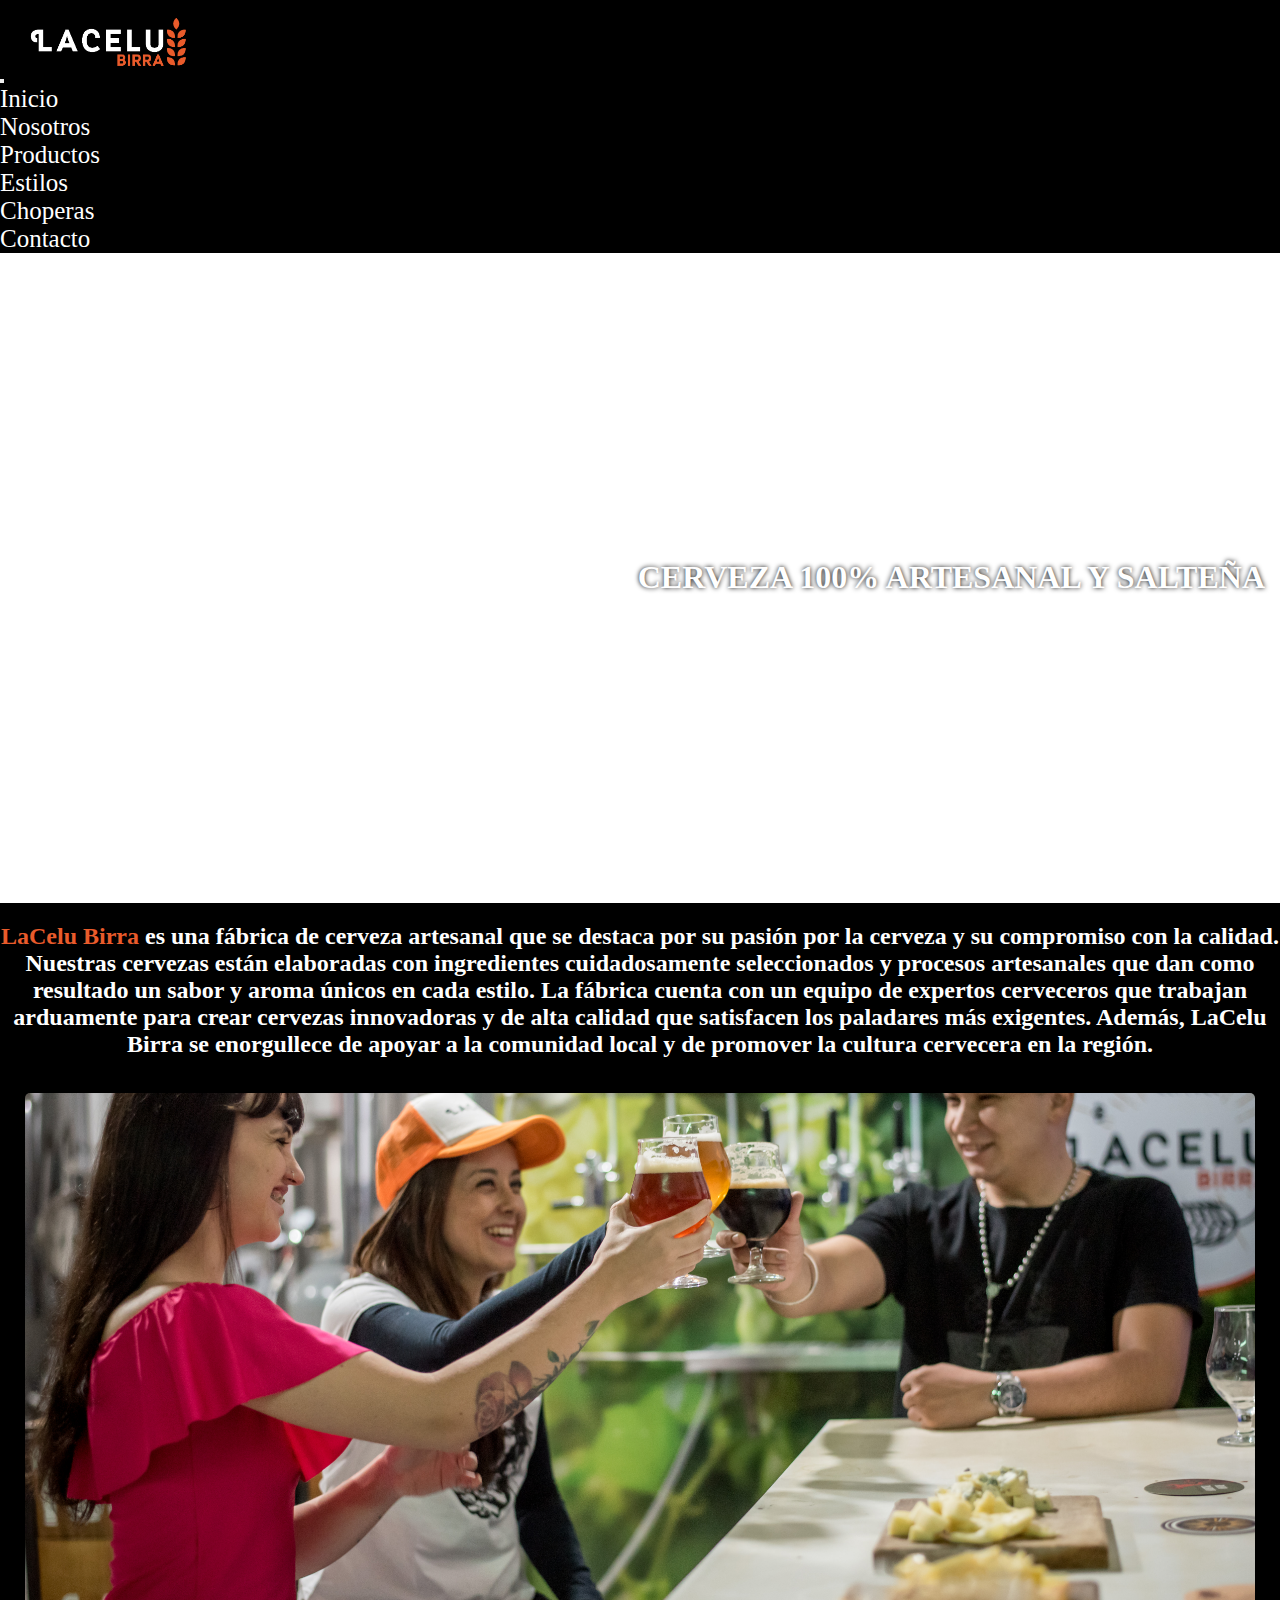
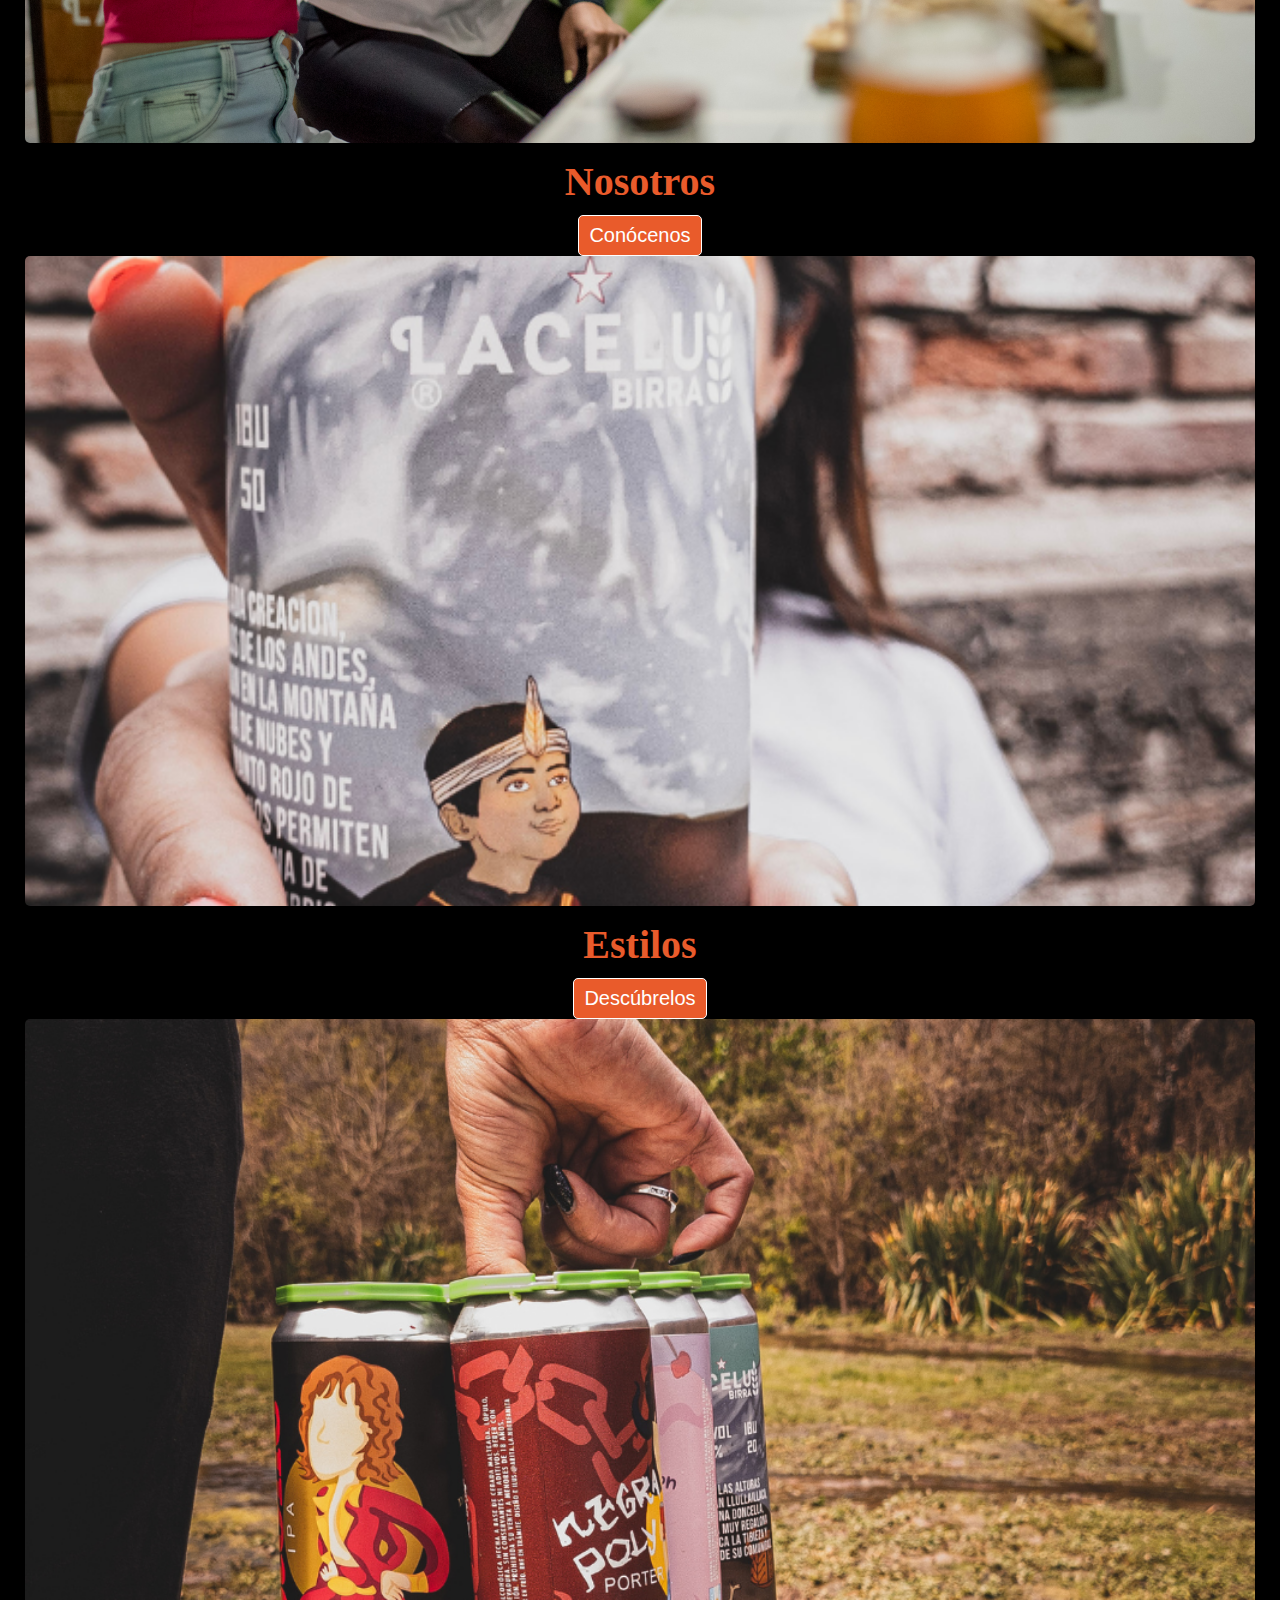
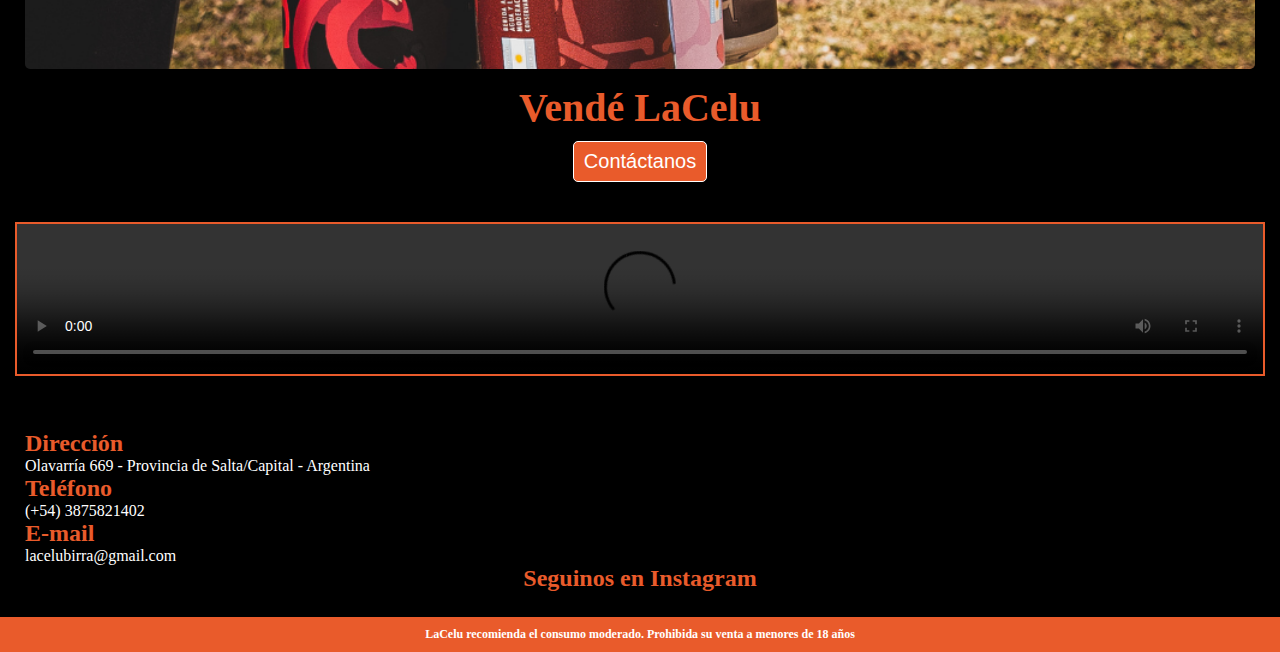
==== commit eafdeeef: "Creacion de pagina Contacto e inclusion de video en Index" ====
--- a/index.html
+++ b/index.html
@@ -49,7 +49,7 @@
                     <a class="nav-link" href="/pages/choperas.html">Choperas</a>
                 </li>
                 <li class="nav-item">
-                    <a class="nav-link" href="#">Contacto</a>
+                    <a class="nav-link" href="/pages/contacto.html">Contacto</a>
                 </li>
             </ul>
         </div>
@@ -59,11 +59,17 @@
 
     <!-- inicio de foto de portada index -->
 
-    <div class="jumbotron d-flex justify-content-end">
+    <div class="jumbotronportada">
         <h1>CERVEZA 100% ARTESANAL Y SALTEÑA</h1>
     </div>
 
     <!-- cierre de foto de portada index -->
+
+    <!-- inicio de prólogo -->
+    <div class="prologo">
+        <h2><strong>LaCelu Birra</strong> es una fábrica de cerveza artesanal que se destaca por su pasión por la cerveza y su compromiso con la calidad. Nuestras cervezas están elaboradas con ingredientes cuidadosamente seleccionados y procesos artesanales que dan como resultado un sabor y aroma únicos en cada estilo.
+        La fábrica cuenta con un equipo de expertos cerveceros que trabajan arduamente para crear cervezas innovadoras y de alta calidad que satisfacen los paladares más exigentes. Además, LaCelu Birra se enorgullece de apoyar a la comunidad local y de promover la cultura cervecera en la región.</h2>
+    </div>
 
     <!-- inicio 1ra seccion -->
     <div class="container-fluid">
@@ -71,38 +77,36 @@
             <aside class="Nleft col-md-4">
                 <div class="imgnosotrosinicio"></div>
                 <h2>Nosotros</h2>
-                <button type="button" class="boton">
-                    <a href="/pages/nosotros.html">Conócenos</a>
-                </button>
+                <button type="button" class="btnindex" a href="/pages/nosotros.html">Conócenos</button>               
             </aside>
             <aside class="Ncenter col-md-4">
                 <div class="imgestilosinicio"></div>
-                <h2>Estilos</h2>
-                <button type="button" class="boton">
-                    <a href="#">Descúbrelos</a>
-                </button>
+                <h2>Estilos</h2>              
+                <button type="button" class="btnindex" a href="/pages/estilos.html">Descúbrelos</button>
             </aside>
             <aside class="Nright col-md-4">
                 <div class="imgvendelaceluinicio"></div>
                 <h2>Vendé LaCelu</h2>
-                <button type="button" class="boton">
-                    <a href="#">Contáctanos</a>
-                </button>
+                <button type="button" class="btnindex" a href="/pages/contacto.html">Contáctanos</button>
             </aside>
         </div>
     </div>
 
     <!-- cierre 1ra seccion -->
 
+    <!-- inicio de seccion video -->
+
+    <section class="containervideo">
+
+        <video class="videoindex" src="./videos/VID_20230405_101145_061.mp4" type="video/mp4" controls ></video>
+
+    </section>
+        
     <!-- inicio footer -->
 
     <footer class="footer">
         <div class="row">
-            <aside class="Fleft col-md-4">
-                <h2>LaCelu Birra</h2>
-                <p></p>
-            </aside>
-            <aside class="Fcenter col-md-4">
+            <aside class="Fcenter col-md-6">
                 <h2>Dirección</h2>
                 <p>Olavarría 669 - Provincia de Salta/Capital - Argentina</p>
                 <h2>Teléfono</h2>
@@ -110,9 +114,8 @@
                 <h2>E-mail</h2>
                 <p>lacelubirra@gmail.com</p>
             </aside>
-            <aside class="Fright col-md-4">
+            <aside class="Fright col-md-6">
                 <h2>Seguinos en Instagram</h2>
-                <button type="button" class="boton">Ir al perfil</button>
             </aside>
         </div>
     </footer>
@@ -135,5 +138,4 @@
         integrity="sha384-+sLIOodYLS7CIrQpBjl+C7nPvqq+FbNUBDunl/OZv93DB7Ln/533i8e/mZXLi/P+" crossorigin="anonymous">
     </script>
 </body>
-
 </html>--- a/style.css
+++ b/style.css
@@ -2,6 +2,7 @@
 /* h2 --- font-family: 'Bebas Neue', cursive; --- h2 */
 
 /* inicio barra de navegacion */
+
 *{
     margin: 0;
     padding: 0;
@@ -10,29 +11,65 @@
 
 .navbar{
     background-color: black;
-    height: auto;
+    height: auto !important;
 }
 
 .navbar a{
-    font-size: 20px;
-    color: white !important;
-}
+    font-size: 25px;
+    color: white;
+    text-decoration: none;
+}
+
+a:hover{
+    color: #e95b2b !important;
+} 
+
+a{
+    transition: color 0.3s linear 0.2s;;
+}
+
 /* cierre de barra de navegacion */
 
 /* inicio de jumbotron */
 
-.jumbotron{
+.jumbotronportada{
     background-image: url(./images/imgdescargadas/index1.jpg);
     background-size: cover;
     background-position: center;
     height: 650px;
     margin-bottom: 0;
     border-radius: 0;
+    display: flex;
+    justify-content: end;
+    align-items: center;
+}
+
+.jumbotronportada h1{
     color: white;
     text-shadow: 0 0 5px black;
+    padding-right: 15px;
 }
 
 /* cierre de jumbotron */
+
+/* inicio de prólogo */
+
+.prologo{
+    background-color: black;
+    height: auto;
+    text-align: center;
+    display: flex;
+    justify-content: center;
+}
+
+.prologo h2{
+    color: white;
+    margin-top: 20px;
+}
+
+.prologo strong{
+    color: #e95b2b;
+}
 
 /* inicio de segunda seccion */
 
@@ -55,18 +92,18 @@
     padding: 10px;
 }
 
-.boton{
+.btnindex{
     background-color: #e95b2b;
-    color: white;
-    border-radius: 150px;
-    font-size: 30px;
-}
-
-.row a{
-    color: white;
-    background-color: #e95b2b;
-    border-radius: 150px;
-    text-decoration: none;
+    border-radius: 5px;
+    border: solid 1px white;
+    color: white;
+    padding: 8px 10px 8px 10px;
+    font-size: 20px;
+}
+
+.btnindex:hover{
+    transform: scale(1.08);
+    transition: all 0.9s;
 }
 
 .Nleft{
@@ -127,6 +164,22 @@
 
 /* cierre de 2da seccion */
 
+/* inicio de video index */
+
+.containervideo{
+    height: auto;
+    width: auto;
+    padding: 15px;
+    padding-bottom: 15px;
+    background-color: black;
+}
+
+.videoindex{
+    height: auto;
+    width: 100%;
+    border: solid 2px #e95b2b;
+}
+
 /* inicio de footer */
 
 .footer{
@@ -142,6 +195,11 @@
 
 .footer p{
     color: white;
+}
+
+.Fright{
+    display: flex;
+    justify-content: center;
 }
 
 .piedepagina{
@@ -157,22 +215,29 @@
 
 /* cierre de footer */
 
-/* inicio de PAGINA NOSOTROS */
-/* inicio de seccion 1 Nosotros */
+/* inicio de PAGINA NOSOTROS ------------------------------------------------------------------------------------- */
+
+/* inicio de portada Nosotros */
 
 .jumbotronNos{
     height: 650px;
     background-image: url(./images/nosotros1.jpg);
     background-position: top;
     background-size: cover;
+    display: flex;
+    align-items: end;
 }
 
 .jumbotronNos h1{
     color: white;
     text-shadow: 0 0 5px black;
-    margin-bottom: 45px;
+    margin-bottom: 15px;
     margin-left: 15px;
 }
+
+/* cierre de portada Nosotros */
+
+/* inicio de seccion1 Nosotros */
 
 .seccion1Nos{
     height: auto;
@@ -180,7 +245,6 @@
     background-color: black;
     padding: 15px;
     padding-bottom: 15px;
-
 }
 
 /* cierre de seccion1 Nosotros */
@@ -235,6 +299,7 @@
     background-position: center;
     background-size: cover;
     height: 300px;
+    border-radius: 5px;
 }
 
 /* cierre de seccion2 Nosotros */
@@ -253,6 +318,7 @@
     background-position: center;
     background-size: cover;
     height: 300px;
+    border-radius: 5px;
 }
 
 .aside3Nos h2{
@@ -297,12 +363,15 @@
     background-position: top;
     background-size: cover;
     height: 300px;
+    border-radius: 5px;
 }
 
 /* cierre de seccion4 Nosotros */
 /* CIERRE DE PAGINA NOSOTROS */
 
-/* INICIO DE PAGINA PRODUCTOS */
+/* INICIO DE PAGINA PRODUCTOS --------------------------------------------------------------------------------------- */
+
+/* inicio de portada productos */
 
 .portadaproductos{
     background-image: url(./images/fondoproductos.png);
@@ -311,17 +380,28 @@
     height: 650px;
     margin-bottom: 0;
     border-radius: 0;
+    display: flex;
+    justify-content: end;
+    align-items: center;
 }
 
 .portadaproductos h1{
     color: white;
     text-shadow: 0 0 5px black;
-    margin-bottom: 45px;
-    margin-left: 15px;
-    padding-right: 20px;
-}
+    margin-right: 15px;
+}
+
+/* cierre de portada productos */
 
 /* inicio seccion1 Productos */
+
+.containerlatasPro{
+    height: auto;
+    margin-bottom: 0;
+    background-color: black;
+    padding: 15px;
+    padding-bottom: 15px;
+}
 
 .latasPro{
     background-color: black;
@@ -344,15 +424,23 @@
 }
 
 .imglatasPro{
-    height: 450px;
-    background-image: url(./images/productolatas.jpg);
-    background-position: center;
-    background-size: cover;
+    background-image: url(./images/latasproductos.png);
+    background-position: center;
+    background-size: cover;
+    height: 700px;
 }
 
 /* cierre de seccion1 Productos  */
 
 /* inicio de seccion2 Productos */
+
+.containergrowlersPro{
+    height: auto;
+    margin-bottom: 0;
+    background-color: black;
+    padding: 15px;
+    padding-bottom: 15px;
+}
 
 .growlersPro{
     background-color: black;
@@ -374,9 +462,24 @@
     font-size: 20px;
 }
 
+.imggrowlersPro{
+    background-image: url(./images/growlerproductos.png);
+    background-position: center;
+    background-size: cover;
+    height: 700px;
+}
+
 /* cierre de seccion2 Productos */
 
 /* inicio de seccion3 Productos */
+
+.containterchoperasPro{
+    height: auto;
+    margin-bottom: 0;
+    background-color: black;
+    padding: 15px;
+    padding-bottom: 15px;
+}
 
 .choperasPro{
     background-color: black;
@@ -398,15 +501,30 @@
     font-size: 20px;
 }
 
+.imgchoperasPro{
+    background-image: url(./images/choperasproductos.png);
+    background-position: center;
+    background-size: cover;
+    height: 700px;
+}
+
 /* cierre de seccion3 Productos */
 
 /* inicio de seccion4 Productos */
+
+.containerbarrilesPro{
+    height: auto;
+    margin-bottom: 0;
+    background-color: black;
+    padding: 15px;
+    padding-bottom: 15px;
+}
 
 .barrilesPro{
     background-color: black;
     height: 130px;
     padding-top: 15px;
-    padding-bottom: 15px;
+    padding-bottom: 35px;
 }
 
 .barrilesPro h2{
@@ -422,6 +540,13 @@
     font-size: 20px;
 }
 
+.imgbarrilesPro{
+    background-image: url(./images/barrilesproductos.png);
+    background-position: center;
+    background-size: cover;
+    height: 700px;
+}
+
 /* cierre de seccion4 Productos */
 
 /* inicio de footer Productos */
@@ -450,11 +575,14 @@
     height: 650px;
     margin-bottom: 0;
     border-radius: 0;
+    display: flex;
+    justify-content: center;
 }
 
 .portadaestilos h1{
     color: white;
     text-shadow: 0 0 5px black;
+    padding-top: 15px;
 
 }
 
@@ -813,9 +941,6 @@
 /* inicio de portada choperas */
 
 .portadachoperas{
-}
-
-.portadachoperas{
     background-image: url(./images/portadaalquilerdechoperas.png);
     background-position: center;
     background-size: cover;
@@ -830,5 +955,171 @@
 .portadachoperas h1{
     color: white;
     text-shadow: 0 0 5px black;
-    margin-right: 15px;
-}
+    margin-bottom: 15px;
+}
+
+/* cierre de portada choperas  */
+
+/* inicio de seccion1  */
+
+.seccion1choperas{
+    background-color: black;
+    height: 100px;
+}
+
+.seccion1choperas h2{
+    color: #e95b2b;
+    text-shadow: 0 0 2px white;
+    font: 60px;
+    text-align: center;
+    padding-top: 25px;
+}
+
+.imgseccion1choperas{
+    background-image: url(./images/imgseccion1choperas.png);
+    background-size: cover;
+    background-position: center;
+    height: 500px;
+}
+
+/* cierre de seccion  */
+
+/* inicio de seccion2 */
+
+.seccion2choperas{
+    background-color: black;
+    height: 100px;
+}
+
+.seccion2choperas h2{
+    color: #e95b2b;
+    text-shadow: 0 0 2px white;
+    font: 60px;
+    text-align: center;
+    padding-top: 25px;
+}
+
+.imgseccion2choperas{
+    background-image: url(./images/imgseccion2choperas.png);
+    background-size: cover;
+    background-position: center;
+    height: 500px;
+}
+
+/* cierre de seccion2 */
+
+/* inicio de seccion3 */
+
+.seccion3choperas{
+    background-color: black;
+    height: 100px;
+}
+
+.seccion3choperas h2{
+    color: #e95b2b;
+    text-shadow: 0 0 2px white;
+    font: 60px;
+    text-align: center;
+    padding-top: 25px;
+}
+
+.imgseccion3choperas{
+    background-image: url(./images/imgseccion3choperas.png);
+    background-size: cover;
+    background-position: center;
+    height: 500px;
+}
+
+/* inicio pie de pagina */
+
+.piedepaginachoperas{
+        background-color: #e95b2b;
+        text-align: center;
+        padding: 10px;    
+}
+    
+.piedepaginachoperas h3{
+        color: white;
+        font-size: 12px;
+}
+
+/* cierre de pie de pagina */
+
+/* cierre de pagina CHOPERAS ---------------------------------------------------------------------------------- */
+
+/* inicio de pagina CONTACTO -------------------------------------------------------------------------------------  */
+
+.txtcontacto{
+    color: white;
+    text-shadow: 0 0 5px black;
+    padding-bottom: 20px;
+}
+
+.formulario{
+    background-image: url(./images/portadacontacto.png);
+    background-position: center;
+    background-size: cover;
+    height: 650px;
+    padding-left: 15px;
+    padding-top: 20px;
+    padding-bottom: 20px;
+    color: white;
+    text-shadow: 0 0 2px black;
+    display: row;
+    align-items: center;
+}
+
+.nombreyapellido{
+    font-size: 20px;
+    padding-bottom: 30px;
+}
+
+.email{
+    font-size: 20px;
+    padding-bottom: 30px;
+}
+
+.codigodearea{
+    font-size: 20px;
+    padding-bottom: 30px;
+}
+
+.telefono{
+    font-size: 20px;
+    padding-bottom: 30px;
+}
+
+.motivoconsulta{
+    font-size: 20px;
+    padding-bottom: 30px;
+}
+
+.mensaje{
+    font-size: 20px;
+    padding-bottom: 30px;
+}
+
+.btncontacto{
+    background-color: #e95b2b;
+    border-radius: 5px;
+    border: solid 1px white;
+    color: white;
+    font-size: 20px;
+    padding: 8px 10px 8px 10px;
+}
+
+.btncontacto:hover{
+    transform: scale(1.08);
+    transition: all 0.9s;
+}
+
+.piedepaginacontacto{
+    background-color: #e95b2b;
+    text-align: center;
+    padding: 10px;    
+}
+
+.piedepaginacontacto h3{
+    color: white;
+    font-size: 12px;
+}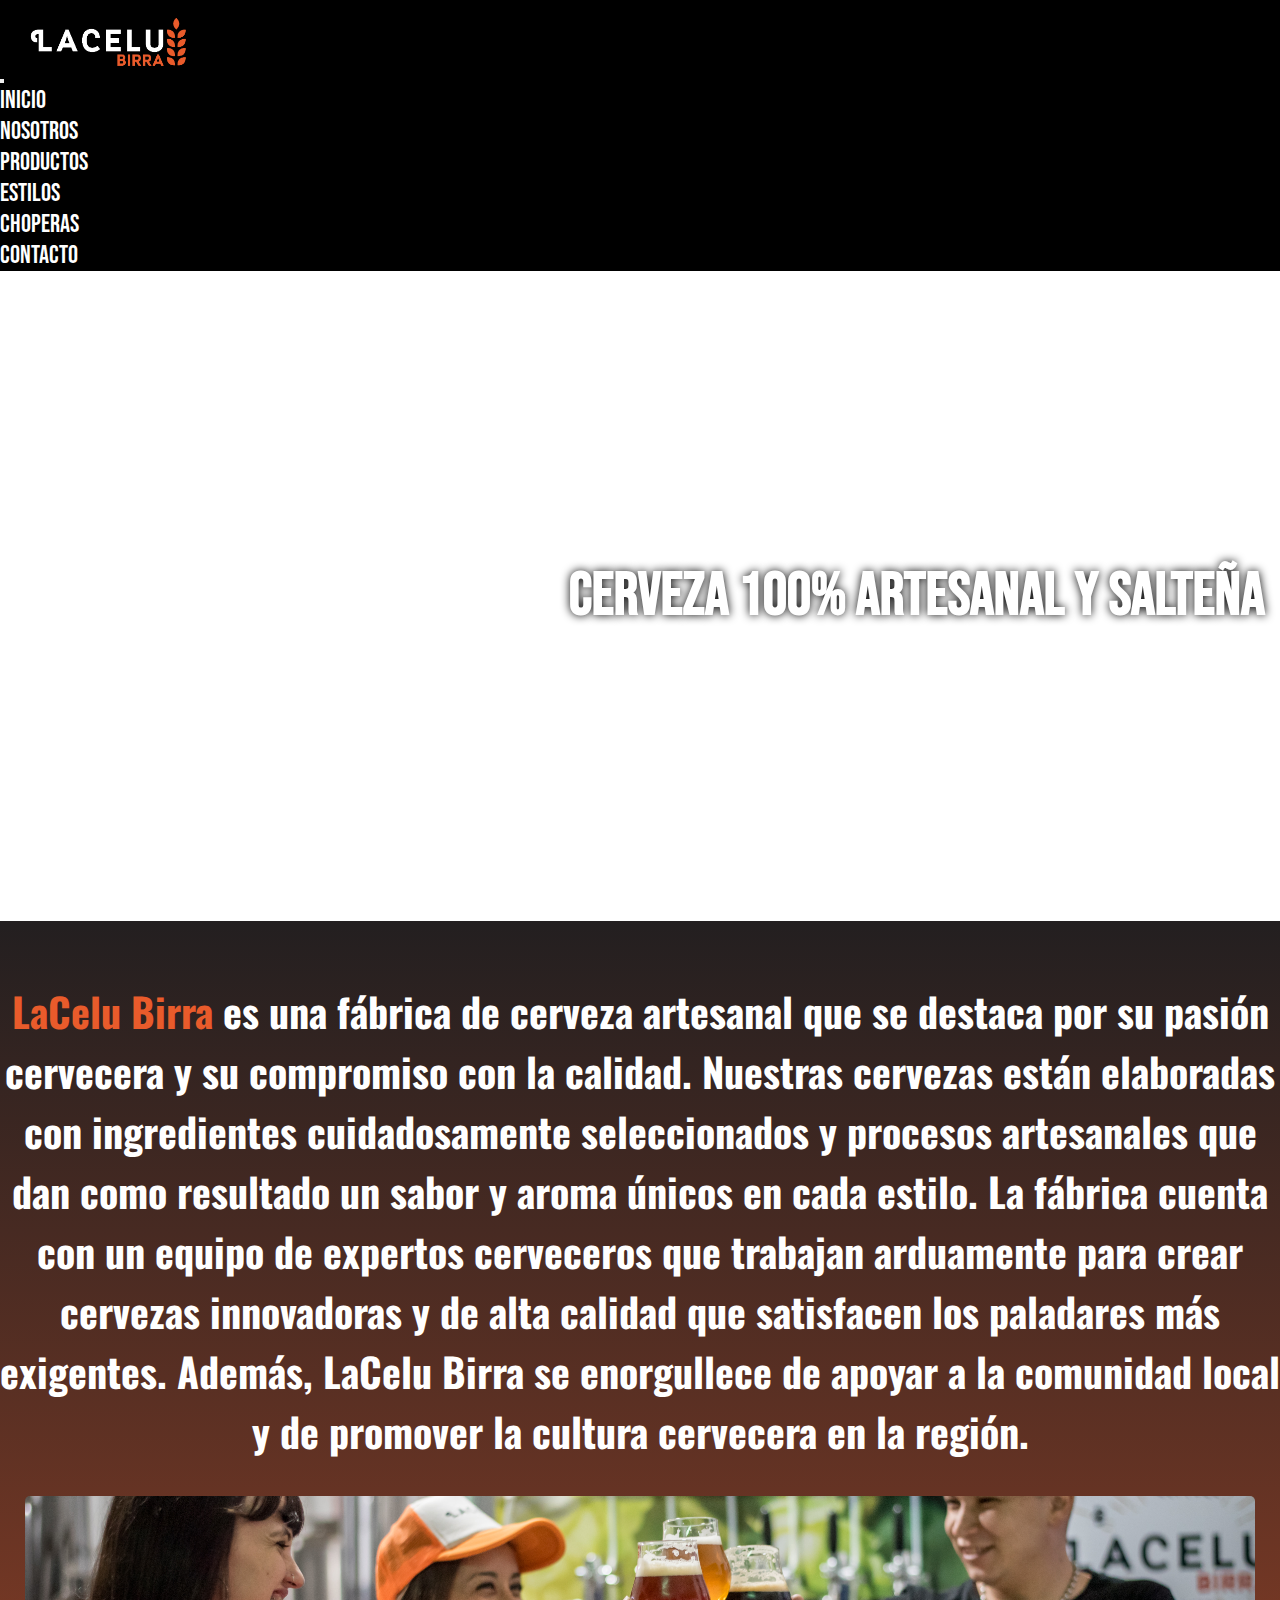
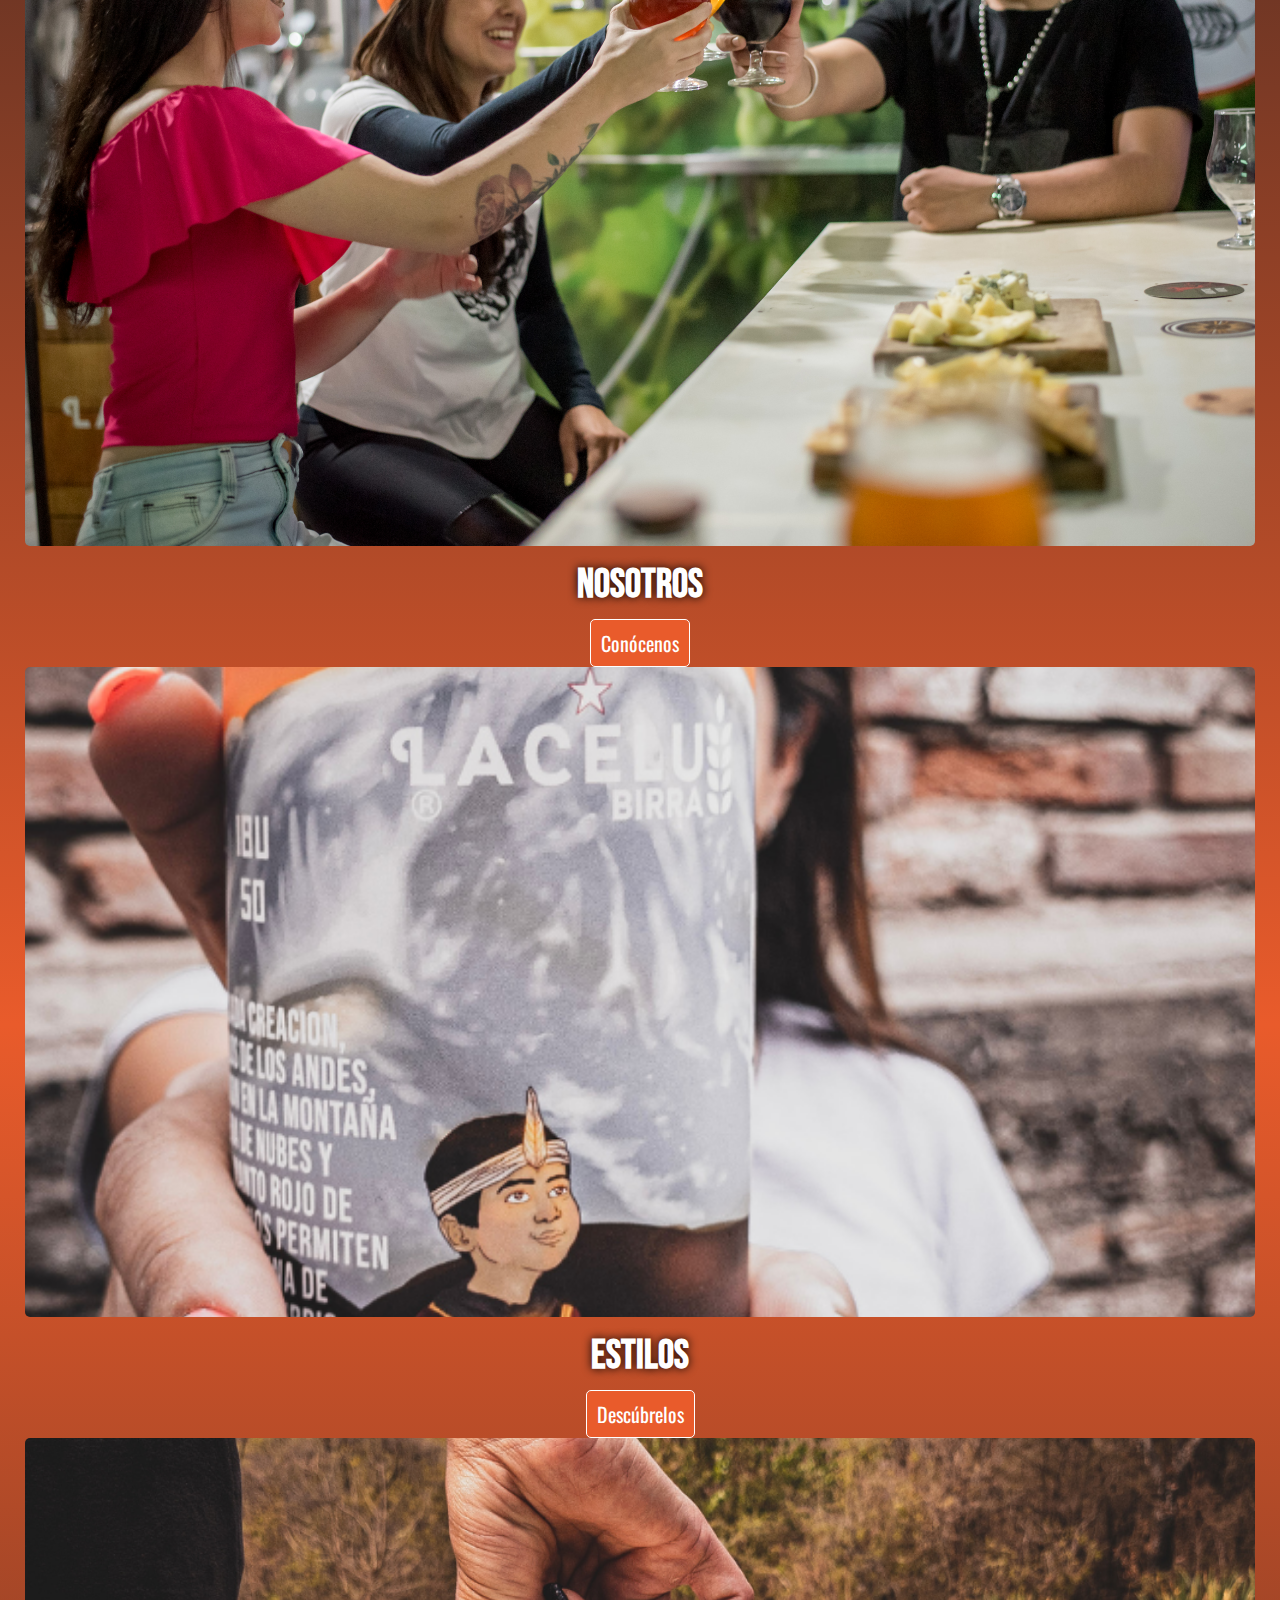
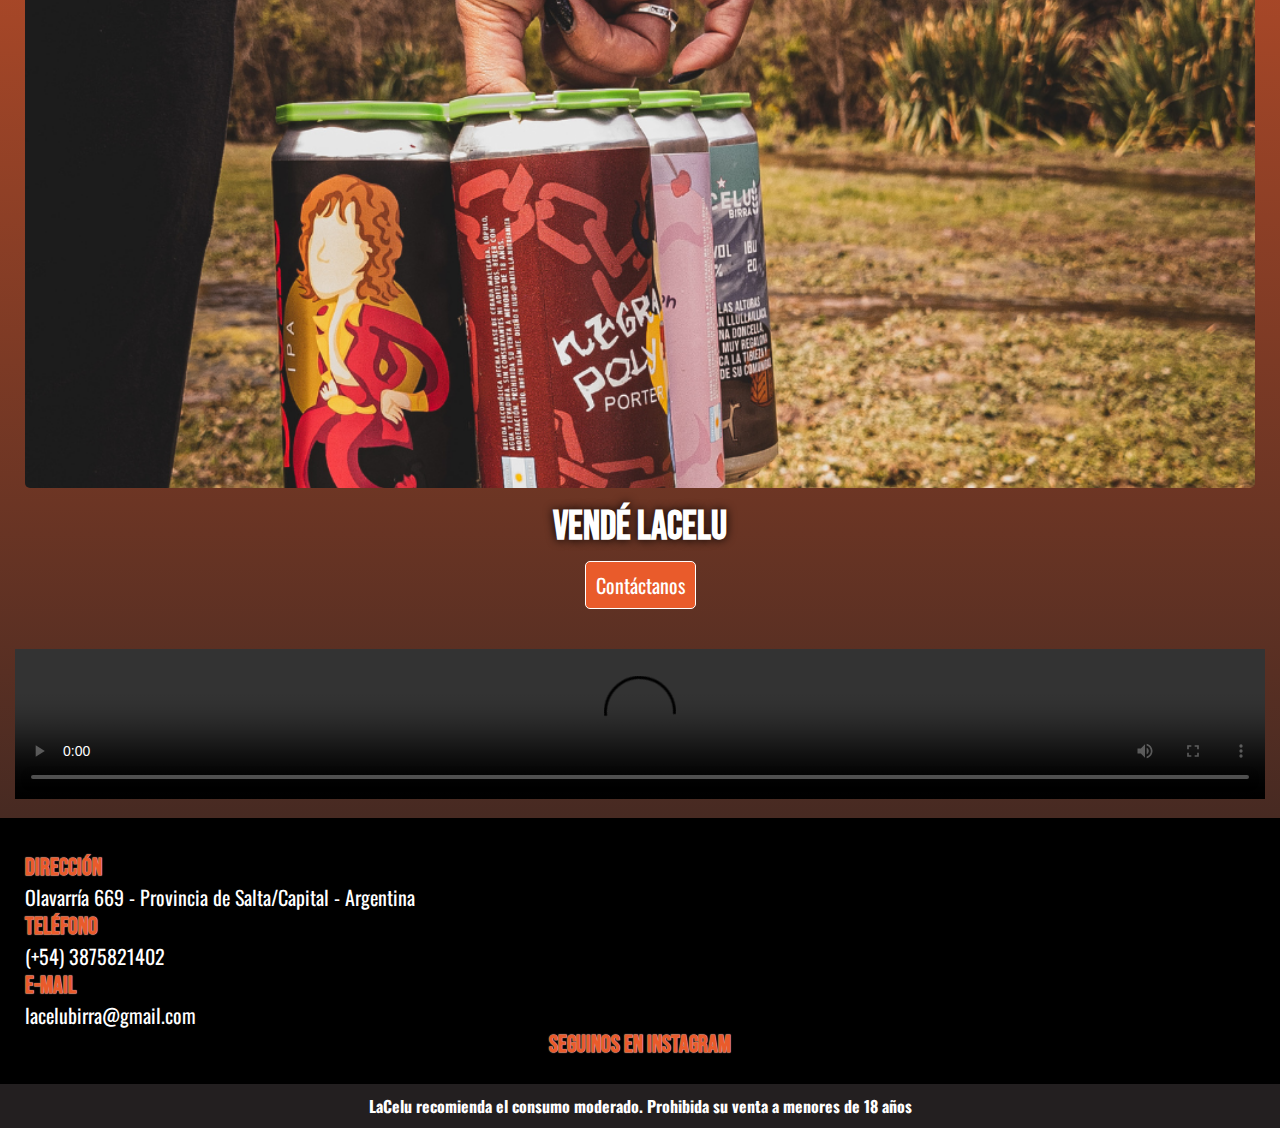
==== commit e3fa751b: "Se agregó gradientes a las paginas y se cambió estilos de letras" ====
--- a/index.html
+++ b/index.html
@@ -18,113 +18,125 @@
 
 <body>
 
-    <!-- inicio de nav bar -->
+        <!-- boton de wpp -->
 
-    <nav class="navbar navbar-expand-md navbar-dark">
+        <a href=""></a>
 
-        <!-- Toggler/collapsibe Button -->
-        <button class="navbar-toggler" type="button" data-toggle="collapse" data-target="#collapsibleNavbar">
-            <span class="navbar-toggler-icon"></span>
-        </button>
+        <!-- inicio de nav bar -->
 
-        <!-- Brand -->
-        <img src="./images/logolacelusinfondo.png" alt="Logo" style="width:200px;">
+        <nav class="navbar navbar-expand-md navbar-dark">
 
-        <!-- Navbar links -->
-        <div class="collapse navbar-collapse" id="collapsibleNavbar">
-            <ul class="navbar-nav">
-                <li class="nav-item">
-                    <a class="nav-link" href="#">Inicio</a>
-                </li>
-                <li class="nav-item">
-                    <a class="nav-link" href="/pages/nosotros.html">Nosotros</a>
-                </li>
-                <li class="nav-item">
-                    <a class="nav-link" href="/pages/productos.html">Productos</a>
-                </li>
-                <li class="nav-item">
-                    <a class="nav-link" href="/pages/estilos.html">Estilos</a>
-                </li>
-                <li class="nav-item">
-                    <a class="nav-link" href="/pages/choperas.html">Choperas</a>
-                </li>
-                <li class="nav-item">
-                    <a class="nav-link" href="/pages/contacto.html">Contacto</a>
-                </li>
-            </ul>
+            <!-- Toggler/collapsibe Button -->
+            <button class="navbar-toggler" type="button" data-toggle="collapse" data-target="#collapsibleNavbar">
+                <span class="navbar-toggler-icon"></span>
+            </button>
+
+            <!-- Brand -->
+            <img src="./images/logolacelusinfondo.png" alt="Logo" style="width:200px;">
+
+            <!-- Navbar links -->
+            <div class="collapse navbar-collapse" id="collapsibleNavbar">
+                <ul class="navbar-nav">
+                    <li class="nav-item">
+                        <a class="nav-link" href="#">Inicio</a>
+                    </li>
+                    <li class="nav-item">
+                        <a class="nav-link" href="/pages/nosotros.html">Nosotros</a>
+                    </li>
+                    <li class="nav-item">
+                        <a class="nav-link" href="/pages/productos.html">Productos</a>
+                    </li>
+                    <li class="nav-item">
+                        <a class="nav-link" href="/pages/estilos.html">Estilos</a>
+                    </li>
+                    <li class="nav-item">
+                        <a class="nav-link" href="/pages/choperas.html">Choperas</a>
+                    </li>
+                    <li class="nav-item">
+                        <a class="nav-link" href="/pages/contacto.html">Contacto</a>
+                    </li>
+                </ul>
+            </div>
+        </nav>
+
+        <!-- cierre de nav bar -->
+
+        <!-- inicio de foto de portada index -->
+
+        <div class="jumbotronportada">
+            <h1>CERVEZA 100% ARTESANAL Y SALTEÑA</h1>
         </div>
-    </nav>
 
-    <!-- cierre de nav bar -->
+        <!-- cierre de foto de portada index -->
 
-    <!-- inicio de foto de portada index -->
+        <main class="mainindex">
+        
+        <!-- inicio de prólogo -->
+        <div class="prologo">
+            <h2><strong>LaCelu Birra</strong> es una fábrica de cerveza artesanal que se destaca por su pasión cervecera y su compromiso con   la calidad. Nuestras cervezas están elaboradas con ingredientes
+                cuidadosamente seleccionados y procesos artesanales que dan como resultado un sabor y aroma únicos en
+                cada estilo.
+                La fábrica cuenta con un equipo de expertos cerveceros que trabajan arduamente para crear cervezas
+                innovadoras y de alta calidad que satisfacen los paladares más exigentes. Además, LaCelu Birra se
+                enorgullece de apoyar a la comunidad local y de promover la cultura cervecera en la región.</h2>
+        </div>
 
-    <div class="jumbotronportada">
-        <h1>CERVEZA 100% ARTESANAL Y SALTEÑA</h1>
-    </div>
+        <!-- inicio 1ra seccion -->
+        <div class="container-fluid">
+            <div class="row">
+                <aside class="Nleft col-md-4">
+                    <div class="imgnosotrosinicio"></div>
+                    <h2>Nosotros</h2>
+                    <button type="button" class="btnindex" a href="/pages/contacto.html">Conócenos</button>
+                </aside>
+                <aside class="Ncenter col-md-4">
+                    <div class="imgestilosinicio"></div>
+                    <h2>Estilos</h2>
+                    <button type="button" class="btnindex" a href="/pages/estilos.html">Descúbrelos</button>
+                </aside>
+                <aside class="Nright col-md-4">
+                    <div class="imgvendelaceluinicio"></div>
+                    <h2>Vendé LaCelu</h2>
+                    <button type="button" class="btnindex" a href="/pages/contacto.html">Contáctanos</button>
+                </aside>
+            </div>
+        </div>
 
-    <!-- cierre de foto de portada index -->
+        <!-- cierre 1ra seccion -->
 
-    <!-- inicio de prólogo -->
-    <div class="prologo">
-        <h2><strong>LaCelu Birra</strong> es una fábrica de cerveza artesanal que se destaca por su pasión por la cerveza y su compromiso con la calidad. Nuestras cervezas están elaboradas con ingredientes cuidadosamente seleccionados y procesos artesanales que dan como resultado un sabor y aroma únicos en cada estilo.
-        La fábrica cuenta con un equipo de expertos cerveceros que trabajan arduamente para crear cervezas innovadoras y de alta calidad que satisfacen los paladares más exigentes. Además, LaCelu Birra se enorgullece de apoyar a la comunidad local y de promover la cultura cervecera en la región.</h2>
-    </div>
+        <!-- inicio de seccion video -->
 
-    <!-- inicio 1ra seccion -->
-    <div class="container-fluid">
-        <div class="row">
-            <aside class="Nleft col-md-4">
-                <div class="imgnosotrosinicio"></div>
-                <h2>Nosotros</h2>
-                <button type="button" class="btnindex" a href="/pages/nosotros.html">Conócenos</button>               
-            </aside>
-            <aside class="Ncenter col-md-4">
-                <div class="imgestilosinicio"></div>
-                <h2>Estilos</h2>              
-                <button type="button" class="btnindex" a href="/pages/estilos.html">Descúbrelos</button>
-            </aside>
-            <aside class="Nright col-md-4">
-                <div class="imgvendelaceluinicio"></div>
-                <h2>Vendé LaCelu</h2>
-                <button type="button" class="btnindex" a href="/pages/contacto.html">Contáctanos</button>
-            </aside>
+        <section class="containervideo">
+
+            <video class="videoindex" src="./videos/VID_20230405_101145_061.mp4" type="video/mp4" controls></video>
+
+        </section>
+
+        <!-- inicio footer -->
+
+        <footer class="footer">
+            <div class="row">
+                <aside class="Fcenter col-md-6">
+                    <h2>Dirección</h2>
+                    <p>Olavarría 669 - Provincia de Salta/Capital - Argentina</p>
+                    <h2>Teléfono</h2>
+                    <p>(+54) 3875821402</p>
+                    <h2>E-mail</h2>
+                    <p>lacelubirra@gmail.com</p>
+                </aside>
+                <aside class="Fright col-md-6">
+                    <h2>Seguinos en Instagram</h2>
+                </aside>
+            </div>
+        </footer>
+
+        <div class="piedepagina">
+            <h3>LaCelu recomienda el consumo moderado. Prohibida su venta a menores de 18 años</h3>
         </div>
-    </div>
 
-    <!-- cierre 1ra seccion -->
+        <!-- cierre de footer -->
 
-    <!-- inicio de seccion video -->
-
-    <section class="containervideo">
-
-        <video class="videoindex" src="./videos/VID_20230405_101145_061.mp4" type="video/mp4" controls ></video>
-
-    </section>
-        
-    <!-- inicio footer -->
-
-    <footer class="footer">
-        <div class="row">
-            <aside class="Fcenter col-md-6">
-                <h2>Dirección</h2>
-                <p>Olavarría 669 - Provincia de Salta/Capital - Argentina</p>
-                <h2>Teléfono</h2>
-                <p>(+54) 3875821402</p>
-                <h2>E-mail</h2>
-                <p>lacelubirra@gmail.com</p>
-            </aside>
-            <aside class="Fright col-md-6">
-                <h2>Seguinos en Instagram</h2>
-            </aside>
-        </div>
-    </footer>
-
-    <div class="piedepagina">
-        <h3>LaCelu recomienda el consumo moderado. Prohibida su venta a menores de 18 años</h3>
-    </div>
-
-    <!-- cierre de footer -->
+        </main>
 
 
 
@@ -138,4 +150,5 @@
         integrity="sha384-+sLIOodYLS7CIrQpBjl+C7nPvqq+FbNUBDunl/OZv93DB7Ln/533i8e/mZXLi/P+" crossorigin="anonymous">
     </script>
 </body>
+
 </html>--- a/style.css
+++ b/style.css
@@ -1,5 +1,11 @@
 /* h3 --- font-family: 'Lexend Deca', sans-serif; --- h3 */
 /* h2 --- font-family: 'Bebas Neue', cursive; --- h2 */
+
+@import url('https://fonts.googleapis.com/css2?family=Amatic+SC:wght@700&family=Bebas+Neue&family=Lexend+Deca&display=swap');
+/* font-family: 'Bebas Neue', cursive; */
+
+@import url('https://fonts.googleapis.com/css2?family=Amatic+SC:wght@700&family=Bebas+Neue&family=Lexend+Deca&family=Oswald&display=swap');
+/* font-family: 'Oswald', sans-serif; */
 
 /* inicio barra de navegacion */
 
@@ -18,6 +24,7 @@
     font-size: 25px;
     color: white;
     text-decoration: none;
+    font-family: 'Bebas Neue', cursive;
 }
 
 a:hover{
@@ -46,25 +53,33 @@
 
 .jumbotronportada h1{
     color: white;
-    text-shadow: 0 0 5px black;
+    text-shadow: 0 0 10px black;
     padding-right: 15px;
+    font-family: 'Bebas Neue', cursive;
+    font-size: 60px;
 }
 
 /* cierre de jumbotron */
 
+.mainindex{
+    background: rgb(35,31,32);
+    background: linear-gradient(180deg, rgba(35,31,32,1) 0%, rgba(233,91,43,1) 50%, rgba(35,31,32,1) 100%);
+    height: auto;
+}
+
 /* inicio de prólogo */
 
 .prologo{
-    background-color: black;
-    height: auto;
-    text-align: center;
-    display: flex;
-    justify-content: center;
+    height: auto;
 }
 
 .prologo h2{
     color: white;
-    margin-top: 20px;
+    margin-top: 0;
+    padding-top: 60px;
+    text-align: center;
+    font-size: 40px;
+    font-family: 'Oswald', sans-serif;
 }
 
 .prologo strong{
@@ -77,7 +92,6 @@
     height: auto;
     padding: 15px;
     padding-bottom: 15px;
-    background-color: black;
 }
 
 .row{
@@ -86,10 +100,11 @@
 }
 
 .container-fluid h2{
-    color: #e95b2b;
-    text-shadow: 0 0 5px black;
+    color: white;
+    text-shadow: 0 0 10px black;
     font-size: 40px;
     padding: 10px;
+    font-family: 'Bebas Neue', cursive;
 }
 
 .btnindex{
@@ -99,6 +114,7 @@
     color: white;
     padding: 8px 10px 8px 10px;
     font-size: 20px;
+    font-family: 'Oswald', sans-serif;
 }
 
 .btnindex:hover{
@@ -121,13 +137,12 @@
 }
 
 .imgnosotrosinicio:hover{
-    transform: scale(1.05);
+    transform: scale(1.03);
     transition: all 0.9s;
 }
 
 .Ncenter{
     text-align: center;
-   
 }
 
 .imgestilosinicio{
@@ -140,7 +155,7 @@
 }
 
 .imgestilosinicio:hover{
-    transform: scale(1.05);
+    transform: scale(1.03);
     transition: all 0.9s;
 }
 
@@ -158,7 +173,7 @@
 }
 
 .imgvendelaceluinicio:hover{
-    transform: scale(1.05);
+    transform: scale(1.03);
     transition: all 0.9s;
 }
 
@@ -171,13 +186,11 @@
     width: auto;
     padding: 15px;
     padding-bottom: 15px;
-    background-color: black;
 }
 
 .videoindex{
     height: auto;
     width: 100%;
-    border: solid 2px #e95b2b;
 }
 
 /* inicio de footer */
@@ -190,11 +203,14 @@
 
 .footer h2{
     color: #e95b2b;
-    text-shadow: 0 0 5px black;
+    text-shadow: 0 0 1px white;
+    font-family: 'Bebas Neue', cursive;
 }
 
 .footer p{
     color: white;
+    font-family: 'Oswald', sans-serif;
+    font-size: 20px;
 }
 
 .Fright{
@@ -203,14 +219,15 @@
 }
 
 .piedepagina{
-    background-color: #e95b2b;
+    background-color: #231f20;
     text-align: center;
     padding: 10px;
 }
 
 .piedepagina h3{
     color: white;
-    font-size: 12px;
+    font-size: 16px;
+    font-family: 'Oswald', sans-serif;
 }
 
 /* cierre de footer */
@@ -230,19 +247,28 @@
 
 .jumbotronNos h1{
     color: white;
-    text-shadow: 0 0 5px black;
+    text-shadow: 0 0 10px black;
     margin-bottom: 15px;
     margin-left: 15px;
+    font-family: 'Bebas Neue', cursive;
+    font-size: 60px;
+
 }
 
 /* cierre de portada Nosotros */
 
+.mainnosotros{
+    background: rgb(35,31,32);
+    background: linear-gradient(180deg, rgba(35,31,32,1) 0%, rgba(233,91,43,1) 50%, rgba(35,31,32,1) 100%);
+    height: auto;
+}
+
+
 /* inicio de seccion1 Nosotros */
 
 .seccion1Nos{
     height: auto;
     margin-bottom: 0;
-    background-color: black;
     padding: 15px;
     padding-bottom: 15px;
 }
@@ -261,13 +287,14 @@
 .asideNos1 h2{
     text-align: center;
     color: #e95b2b;
-    text-shadow: 0 0 2px white;
+    text-shadow: 0 0 10px black;
     font-size: 60px;
+    font-family: 'Bebas Neue', cursive;
 }
 
 .asideNos1 h3{
     color: white;
-    font-family: 'Lexend Deca', sans-serif;
+    font-family: 'Oswald', sans-serif;
 }
 
 /* cierre de seccion1 Nosotros */
@@ -278,19 +305,19 @@
     height: auto;
     padding: 25px;
     padding-bottom: 25px;
-    background-color: black;
 }
 
 .article2Nos h2{
     text-align: center;
     color: #e95b2b;
-    text-shadow: 0 0 2px white;
+    text-shadow: 0 0 10px black;
     font-size: 60px;
+    font-family: 'Bebas Neue', cursive;
 }
 
 .article2Nos h3{
     color: white;
-    font-family: 'Lexend Deca', sans-serif;
+    font-family: 'Oswald', sans-serif;
     text-align: center;
 }
 
@@ -310,7 +337,6 @@
     height: auto;
     padding: 25px;
     padding-bottom: 25px;
-    background-color: black;
 }
 
 .article3Nos{
@@ -324,13 +350,14 @@
 .aside3Nos h2{
     text-align: center;
     color: #e95b2b;
-    text-shadow: 0 0 2px white;
+    text-shadow: 0 0 10px black;
     font-size: 60px;
+    font-family: 'Bebas Neue', cursive;
 }
 
 .aside3Nos h3{
     color: white;
-    font-family: 'Lexend Deca', sans-serif;
+    font-family: 'Oswald', sans-serif;
     text-align: center;
 }
 
@@ -341,20 +368,20 @@
 .seccion4Nos{
     height: auto;
     padding: 25px;
-    padding-bottom: 25px;
-    background-color: black;
+    padding-bottom: 25px;    
 }
 
 .article4Nos h2{
     text-align: center;
     color: #e95b2b;
-    text-shadow: 0 0 2px white;
+    text-shadow: 0 0 10px black;
     font-size: 60px;
+    font-family: 'Bebas Neue', cursive;
 }
 
 .article4Nos h3{
     color: white;
-    font-family: 'Lexend Deca', sans-serif;
+    font-family: 'Oswald', sans-serif;
     text-align: center;
 }
 
@@ -387,24 +414,30 @@
 
 .portadaproductos h1{
     color: white;
-    text-shadow: 0 0 5px black;
-    margin-right: 15px;
+    text-shadow: 0 0 10px black;
+    margin-right: 250px;
+    font-family: 'Bebas Neue', cursive;
+    font-size: 60px;
 }
 
 /* cierre de portada productos */
 
+.mainproductos{
+    height: auto;
+    background: rgb(35,31,32);
+    background: linear-gradient(180deg, rgba(35,31,32,1) 0%, rgba(233,91,43,1) 50%, rgba(35,31,32,1) 100%);
+}
+
 /* inicio seccion1 Productos */
 
 .containerlatasPro{
     height: auto;
     margin-bottom: 0;
-    background-color: black;
     padding: 15px;
     padding-bottom: 15px;
 }
 
 .latasPro{
-    background-color: black;
     height: 130px;
     padding-top: 15px;
     padding-bottom: 15px;
@@ -414,13 +447,15 @@
     color: #e95b2b;
     text-align: center;
     font-size: 45px;
-    text-shadow: 0 0 2px white;
+    text-shadow: 0 0 10px black;
+    font-family: 'Bebas Neue', cursive;
 }
 
 .latasPro p{
     color: white;
     text-align: center;
-    font-size: 20px;
+    font-size: 23px;
+    font-family: 'Oswald', sans-serif;
 }
 
 .imglatasPro{
@@ -437,13 +472,11 @@
 .containergrowlersPro{
     height: auto;
     margin-bottom: 0;
-    background-color: black;
     padding: 15px;
     padding-bottom: 15px;
 }
 
 .growlersPro{
-    background-color: black;
     height: 130px;
     padding-top: 15px;
     padding-bottom: 15px;
@@ -453,13 +486,15 @@
     color: #e95b2b;
     text-align: center;
     font-size: 45px;
-    text-shadow: 0 0 2px white;
+    text-shadow: 0 0 10px black;
+    font-family: 'Bebas Neue', cursive;
 }
 
 .growlersPro p{
     color: white;
     text-align: center;
-    font-size: 20px;
+    font-size: 23px;
+    font-family: 'Oswald', sans-serif;
 }
 
 .imggrowlersPro{
@@ -476,13 +511,11 @@
 .containterchoperasPro{
     height: auto;
     margin-bottom: 0;
-    background-color: black;
     padding: 15px;
     padding-bottom: 15px;
 }
 
 .choperasPro{
-    background-color: black;
     height: 130px;
     padding-top: 15px;
     padding-bottom: 15px;
@@ -492,13 +525,15 @@
     color: #e95b2b;
     text-align: center;
     font-size: 45px;
-    text-shadow: 0 0 2px white;
+    text-shadow: 0 0 10px black;
+    font-family: 'Bebas Neue', cursive;
 }
 
 .choperasPro p{
     color: white;
     text-align: center;
-    font-size: 20px;
+    font-size: 23px;
+    font-family: 'Oswald', sans-serif;
 }
 
 .imgchoperasPro{
@@ -515,13 +550,11 @@
 .containerbarrilesPro{
     height: auto;
     margin-bottom: 0;
-    background-color: black;
     padding: 15px;
     padding-bottom: 15px;
 }
 
 .barrilesPro{
-    background-color: black;
     height: 130px;
     padding-top: 15px;
     padding-bottom: 35px;
@@ -531,13 +564,15 @@
     color: #e95b2b;
     text-align: center;
     font-size: 45px;
-    text-shadow: 0 0 2px white;
+    text-shadow: 0 0 10px black;
+    font-family: 'Bebas Neue', cursive;
 }
 
 .barrilesPro p{
     color: white;
     text-align: center;
-    font-size: 20px;
+    font-size: 23px;
+    font-family: 'Oswald', sans-serif;
 }
 
 .imgbarrilesPro{
@@ -549,20 +584,7 @@
 
 /* cierre de seccion4 Productos */
 
-/* inicio de footer Productos */
-
-.piedepaginaPro {
-    background-color: #e95b2b;
-    text-align: center;
-    padding: 10px;
-}
-
-.piedepaginaPro h3{
-    color: white;
-    font-size: 12px;
-}
-
-/* cierre de footer Productos */
+/* CIERRE DE PAGINA PRODUCTOS */
 
 /* INICIO DE PAGINA ESTILOS */
 
@@ -581,8 +603,10 @@
 
 .portadaestilos h1{
     color: white;
-    text-shadow: 0 0 5px black;
+    text-shadow: 0 0 10px black;
     padding-top: 15px;
+    font-family: 'Bebas Neue', cursive;
+    font-size: 60px;
 
 }
 
@@ -591,14 +615,14 @@
 /* inicio seccion1 estilo Golden */
 
 .containergolden{
-    background-color: black;
+    background-image: linear-gradient(to right, #660434, #862837, #a14a3b, #b66d42, #c5924f, #c3954f, #c0974f, #be9a50, #ad7b3d, #995d2e, #834022, #6c2418);
     padding: 25px;
     padding-bottom: 25px;
     height: auto;
 }
 
 .goldenleft{
-    background-image: url(./images/latas/latagolden.png);
+    background-image: url(./images/latassinfondo/latagolden.png);
     background-position: center;
     background-size: cover;
     height: 650px;
@@ -623,7 +647,8 @@
 
 .goldenright h3{
     color: white;
-    font-family: 'Lexend Deca', sans-serif;
+    font-family: 'Oswald', sans-serif;
+    text-shadow: 0 0 15px black;
     text-align: center;
     font-size: 40px;
 }
@@ -633,7 +658,7 @@
 /* inicio de seccion estilo Ipa */
 
 .containeripa{
-    background-color: black;
+    background-image: linear-gradient(to right, #b71d37, #be4b3e, #c26c4c, #c68963, #caa380, #bda083, #b19c86, #a59889, #85796e, #665b54, #48403b, #2b2624);
     padding: 25px;
     padding-bottom: 25px;
     height: auto;
@@ -641,7 +666,8 @@
 
 .ipaleft h3{
     color: white;
-    font-family: 'Lexend Deca', sans-serif;
+    font-family: 'Oswald', sans-serif;
+    text-shadow: 0 0 15px black;
     text-align: center;
     font-size: 40px;    
 }
@@ -658,7 +684,7 @@
 }
 
 .iparight{
-    background-image: url(./images/latas/lataipa.png);
+    background-image: url(./images/latassinfondo/lataipa.png);
     background-position: center;
     background-size: cover;
     height: 650px;
@@ -670,14 +696,14 @@
 /* inicio de seccion estilo Porter */
 
 .containerporter{
-    background-color: black;
+    background-image: linear-gradient(to right, #610d1b, #5e112d, #561a3c, #4a2347, #3c2a4e, #402d51, #443154, #483457, #5e3558, #733653, #843a4b, #90413f);
     padding: 25px;
     padding-bottom: 25px;
     height: auto;
 }
 
 .porterleft{
-    background-image: url(./images/latas/lataporter.png);
+    background-image: url(./images/latassinfondo/lataporter.png);
     background-position: center;
     background-size: cover;
     height: 650px;
@@ -692,7 +718,8 @@
 
 .porterright h3{
     color: white;
-    font-family: 'Lexend Deca', sans-serif;
+    font-family: 'Oswald', sans-serif;
+    text-shadow: 0 0 15px black;
     text-align: center;
     font-size: 40px;
 }
@@ -706,7 +733,7 @@
 /* inicio de seccion estilo Dulce */
 
 .containerdulce{
-    background-color: black;
+    background-image: linear-gradient(to right, #e0a9c5, #e3b4cd, #e6bed5, #e9c9dd, #ecd3e4, #e7ccdd, #e1c4d6, #dcbdcf, #cda3b7, #bf889f, #b06f85, #a1556b);
     padding: 25px;
     padding-bottom: 25px;
     height: auto;
@@ -714,7 +741,8 @@
 
 .dulceleft h3{
     color: white;
-    font-family: 'Lexend Deca', sans-serif;
+    font-family: 'Oswald', sans-serif;
+    text-shadow: 0 0 15px black;
     text-align: center;
     font-size: 40px;
 }
@@ -731,7 +759,7 @@
 }
 
 .dulceright{
-    background-image: url(./images/latas/latadulcesaltenia.png);
+    background-image: url(./images/latassinfondo/latadulce.png);
     background-position: center;
     background-size: cover;
     height: 650px;
@@ -743,14 +771,14 @@
 /* inicio de seccion estilo Kolsch */
 
 .containerkolsch{
-    background-color: black;
+    background-image: linear-gradient(to right, #fae343, #fbda4f, #fbd25b, #f8ca65, #f4c36f, #f2bd6d, #f0b76c, #eeb16b, #f0aa60, #f1a455, #f39c4a, #f59540);
     padding: 25px;
     padding-bottom: 25px;
     height: auto;
 }
 
 .kolschleft{
-    background-image: url(./images/latas/latakolsch.png);
+    background-image: url(./images/latassinfondo/latakolsch.png);
     background-position: center;
     background-size: cover;
     height: 650px;
@@ -765,7 +793,8 @@
 
 .kolschright h3{
     color: white;
-    font-family: 'Lexend Deca', sans-serif;
+    font-family: 'Oswald', sans-serif;
+    text-shadow: 0 0 15px black;
     text-align: center;
     font-size: 40px;
 }
@@ -778,7 +807,7 @@
 /* cierre de seccion estilo Kolsch */
 
 .containerscotish{
-    background-color: black;
+    background-image: linear-gradient(to left, #b70c13, #bd4518, #c26627, #c6833d, #cb9d59, #c29e62, #ba9f6b, #b29f75, #998969, #80735e, #675f52, #4e4b47);
     padding: 25px;
     padding-bottom: 25px;
     height: auto;
@@ -786,7 +815,8 @@
 
 .scotishleft h3{
     color: white;
-    font-family: 'Lexend Deca', sans-serif;
+    font-family: 'Oswald', sans-serif;
+    text-shadow: 0 0 15px black;
     text-align: center;
     font-size: 40px;
 }
@@ -803,7 +833,7 @@
 }
 
 .scotishright{
-    background-image: url(./images/latas/latascotish.png);
+    background-image: url(./images/latassinfondo/latascotish.png);
     background-position: center;
     background-size: cover;
     height: 650px;
@@ -815,14 +845,14 @@
 /* inicio de seccion estilo LaRegalona */
 
 .containerlaregalona{
-    background-color: black;
+    background-image: linear-gradient(to right, #40beb5, #55a286, #5f8660, #5f6b45, #575134, #5e4b36, #60463c, #5d4342, #6c535c, #756576, #79798f, #7c8ea2);
     padding: 25px;
     padding-bottom: 25px;
     height: auto;
 }
 
 .laregalonaleft{
-    background-image: url(./images/latas/lataregalona.png);
+    background-image: url(./images/latassinfondo/latalaregalona.png);
     background-position: center;
     background-size: cover;
     height: 650px;
@@ -837,7 +867,8 @@
 
 .laregalonaright h3{
     color: white;
-    font-family: 'Lexend Deca', sans-serif;
+    font-family: 'Oswald', sans-serif;
+    text-shadow: 0 0 15px black;
     text-align: center;
     font-size: 40px;
 }
@@ -852,7 +883,7 @@
 /* inicio de seccion estilo Intensidad */
 
 .containerintensidad{
-    background-color: black;
+    background-image: linear-gradient(to right, #463b31, #594742, #6a5458, #76646f, #7d7586, #7c7790, #787a9a, #717da4, #6c6fa4, #6e5fa0, #754c98, #7e358b);
     padding: 25px;
     padding-bottom: 25px;
     height: auto;
@@ -860,7 +891,8 @@
 
 .intensidadleft h3{
     color: white;
-    font-family: 'Lexend Deca', sans-serif;
+    font-family: 'Oswald', sans-serif;
+    text-shadow: 0 0 15px black;
     text-align: center;
     font-size: 40px;
 }
@@ -877,7 +909,7 @@
 }
 
 .intensidadright{
-    background-image: url(./images/latas/lataintensidad.png);
+    background-image: url(./images/latassinfondo/lataintensidad.png);
     background-position: center;
     background-size: cover;
     height: 650px;
@@ -889,14 +921,14 @@
 /* inicio de seccion estilo Divino */
 
 .containerdivino{
-    background-color: black;
+    background-image: linear-gradient(to right, #ee9150, #f3847c, #df84a1, #bc8cb5, #9a92b5, #958eae, #918aa8, #8c86a1, #9b7a97, #a96e81, #ae6662, #a36641);
     padding: 25px;
     padding-bottom: 25px;
     height: auto;
 }
 
 .divinoleft{
-    background-image: url(./images/latas/latadivino.png);
+    background-image: url(./images/latassinfondo/latadivino.png);
     background-position: center;
     background-size: cover;
     height: 650px;
@@ -911,7 +943,8 @@
 
 .divinoright h3{
     color: white;
-    font-family: 'Lexend Deca', sans-serif;
+    font-family: 'Oswald', sans-serif;
+    text-shadow: 0 0 15px black;
     text-align: center;
     font-size: 40px;
 }
@@ -922,19 +955,6 @@
 }
 
 /* cierre de seccion estilo Divino */
-
-/* inicio de footer Estilos */
-
-.piedepaginaestilos{
-    background-color: #e95b2b;
-    text-align: center;
-    padding: 10px;
-}
-
-.piedepaginaestilos h3{
-    color: white;
-    font-size: 12px;
-}
 
 /* INICIO DE PAGINA CHOPERAS */
 
@@ -954,25 +974,33 @@
 
 .portadachoperas h1{
     color: white;
-    text-shadow: 0 0 5px black;
+    text-shadow: 0 0 10px black;
     margin-bottom: 15px;
+    font-family: 'Bebas Neue', cursive;
+    font-size: 60px;
 }
 
 /* cierre de portada choperas  */
 
+.mainchoperas{
+    height: auto;
+    background: rgb(35,31,32);
+    background: linear-gradient(180deg, rgba(35,31,32,1) 0%, rgba(233,91,43,1) 50%, rgba(35,31,32,1) 100%);
+}
+
 /* inicio de seccion1  */
 
 .seccion1choperas{
-    background-color: black;
     height: 100px;
 }
 
 .seccion1choperas h2{
     color: #e95b2b;
-    text-shadow: 0 0 2px white;
+    text-shadow: 0 0 10px black;
     font: 60px;
     text-align: center;
     padding-top: 25px;
+    font-family: 'Bebas Neue', cursive;
 }
 
 .imgseccion1choperas{
@@ -987,16 +1015,16 @@
 /* inicio de seccion2 */
 
 .seccion2choperas{
-    background-color: black;
     height: 100px;
 }
 
 .seccion2choperas h2{
     color: #e95b2b;
-    text-shadow: 0 0 2px white;
+    text-shadow: 0 0 10px black;
     font: 60px;
     text-align: center;
     padding-top: 25px;
+    font-family: 'Bebas Neue', cursive;
 }
 
 .imgseccion2choperas{
@@ -1011,16 +1039,16 @@
 /* inicio de seccion3 */
 
 .seccion3choperas{
-    background-color: black;
     height: 100px;
 }
 
 .seccion3choperas h2{
     color: #e95b2b;
-    text-shadow: 0 0 2px white;
+    text-shadow: 0 0 10px black;
     font: 60px;
     text-align: center;
     padding-top: 25px;
+    font-family: 'Bebas Neue', cursive;
 }
 
 .imgseccion3choperas{
@@ -1030,29 +1058,16 @@
     height: 500px;
 }
 
-/* inicio pie de pagina */
-
-.piedepaginachoperas{
-        background-color: #e95b2b;
-        text-align: center;
-        padding: 10px;    
-}
-    
-.piedepaginachoperas h3{
-        color: white;
-        font-size: 12px;
-}
-
-/* cierre de pie de pagina */
-
 /* cierre de pagina CHOPERAS ---------------------------------------------------------------------------------- */
 
 /* inicio de pagina CONTACTO -------------------------------------------------------------------------------------  */
 
 .txtcontacto{
     color: white;
-    text-shadow: 0 0 5px black;
+    text-shadow: 0 0 10px black;
     padding-bottom: 20px;
+    font-family: 'Bebas Neue', cursive;
+    font-size: 60px;
 }
 
 .formulario{
@@ -1072,31 +1087,37 @@
 .nombreyapellido{
     font-size: 20px;
     padding-bottom: 30px;
+    font-family: 'Oswald', sans-serif;
 }
 
 .email{
     font-size: 20px;
     padding-bottom: 30px;
+    font-family: 'Oswald', sans-serif;
 }
 
 .codigodearea{
     font-size: 20px;
     padding-bottom: 30px;
+    font-family: 'Oswald', sans-serif;
 }
 
 .telefono{
     font-size: 20px;
     padding-bottom: 30px;
+    font-family: 'Oswald', sans-serif;
 }
 
 .motivoconsulta{
     font-size: 20px;
     padding-bottom: 30px;
+    font-family: 'Oswald', sans-serif;
 }
 
 .mensaje{
     font-size: 20px;
     padding-bottom: 30px;
+    font-family: 'Oswald', sans-serif;
 }
 
 .btncontacto{
@@ -1106,20 +1127,10 @@
     color: white;
     font-size: 20px;
     padding: 8px 10px 8px 10px;
+    
 }
 
 .btncontacto:hover{
     transform: scale(1.08);
     transition: all 0.9s;
 }
-
-.piedepaginacontacto{
-    background-color: #e95b2b;
-    text-align: center;
-    padding: 10px;    
-}
-
-.piedepaginacontacto h3{
-    color: white;
-    font-size: 12px;
-}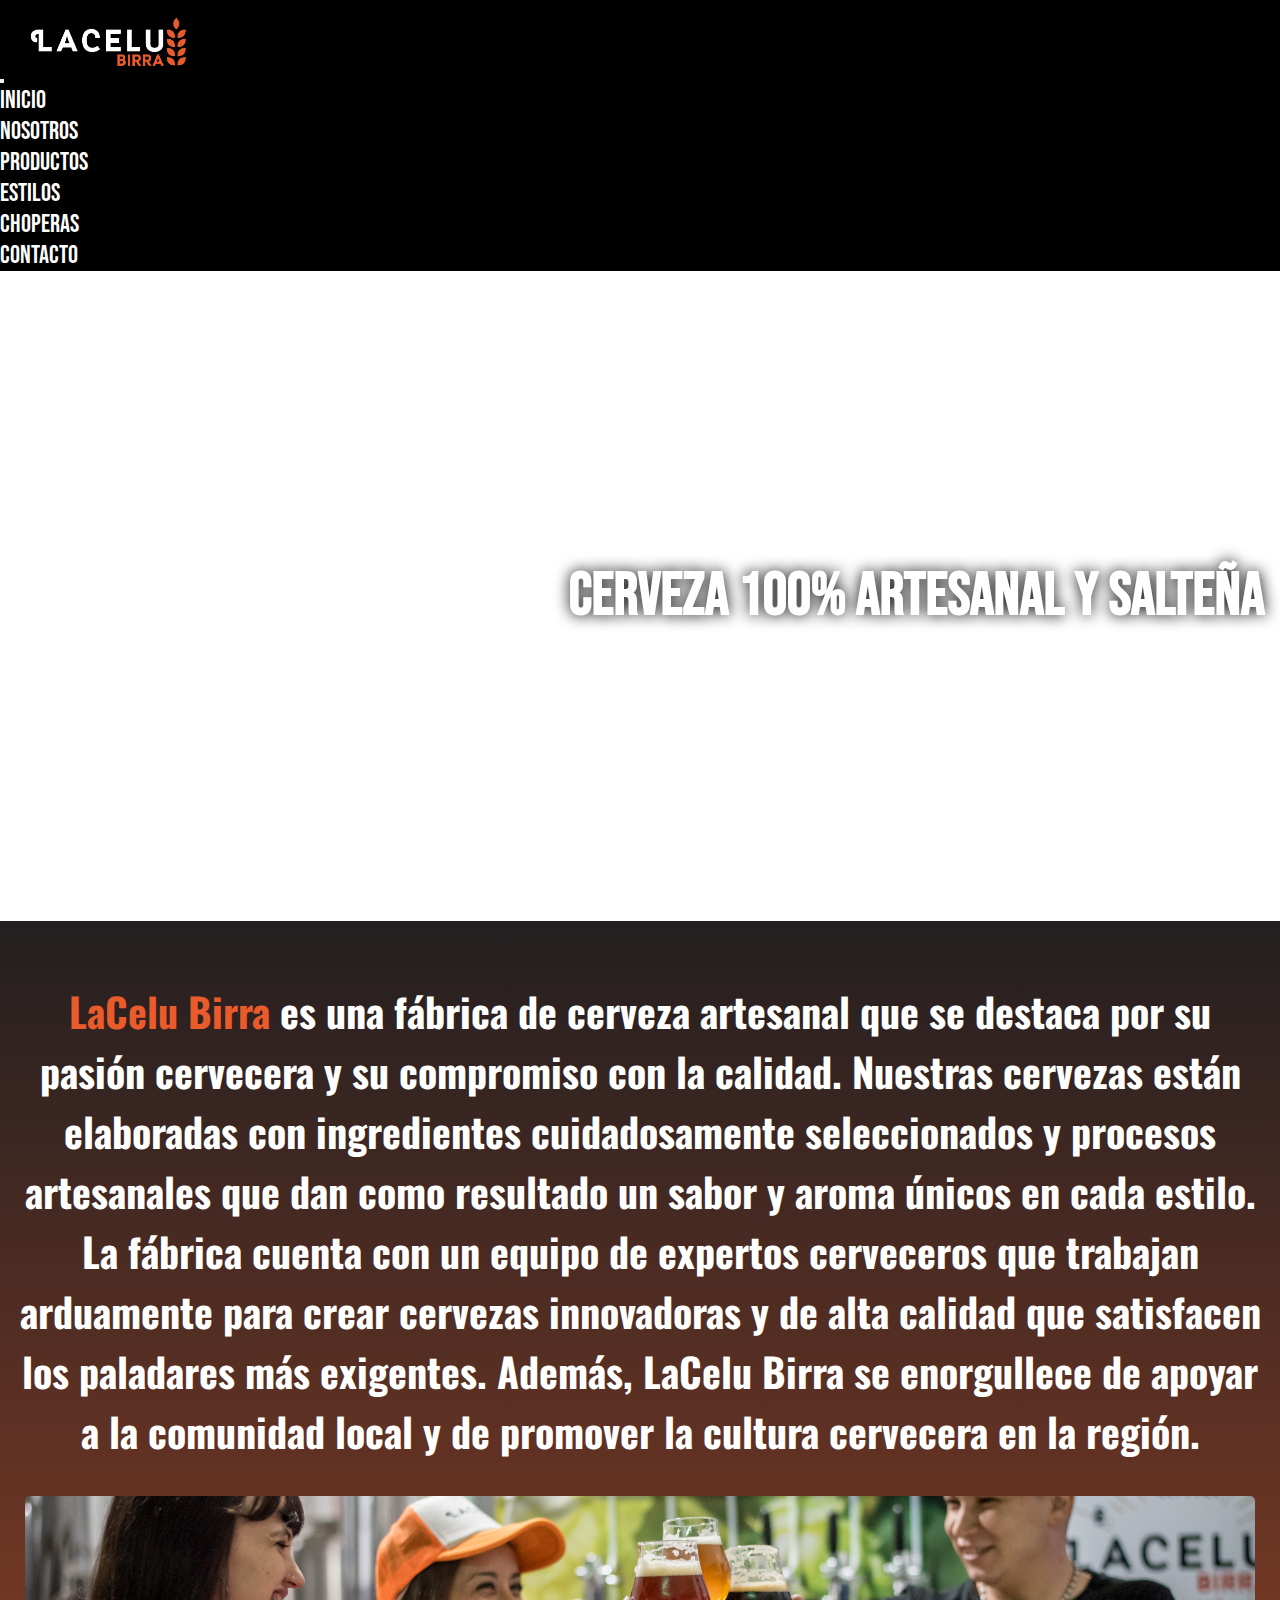
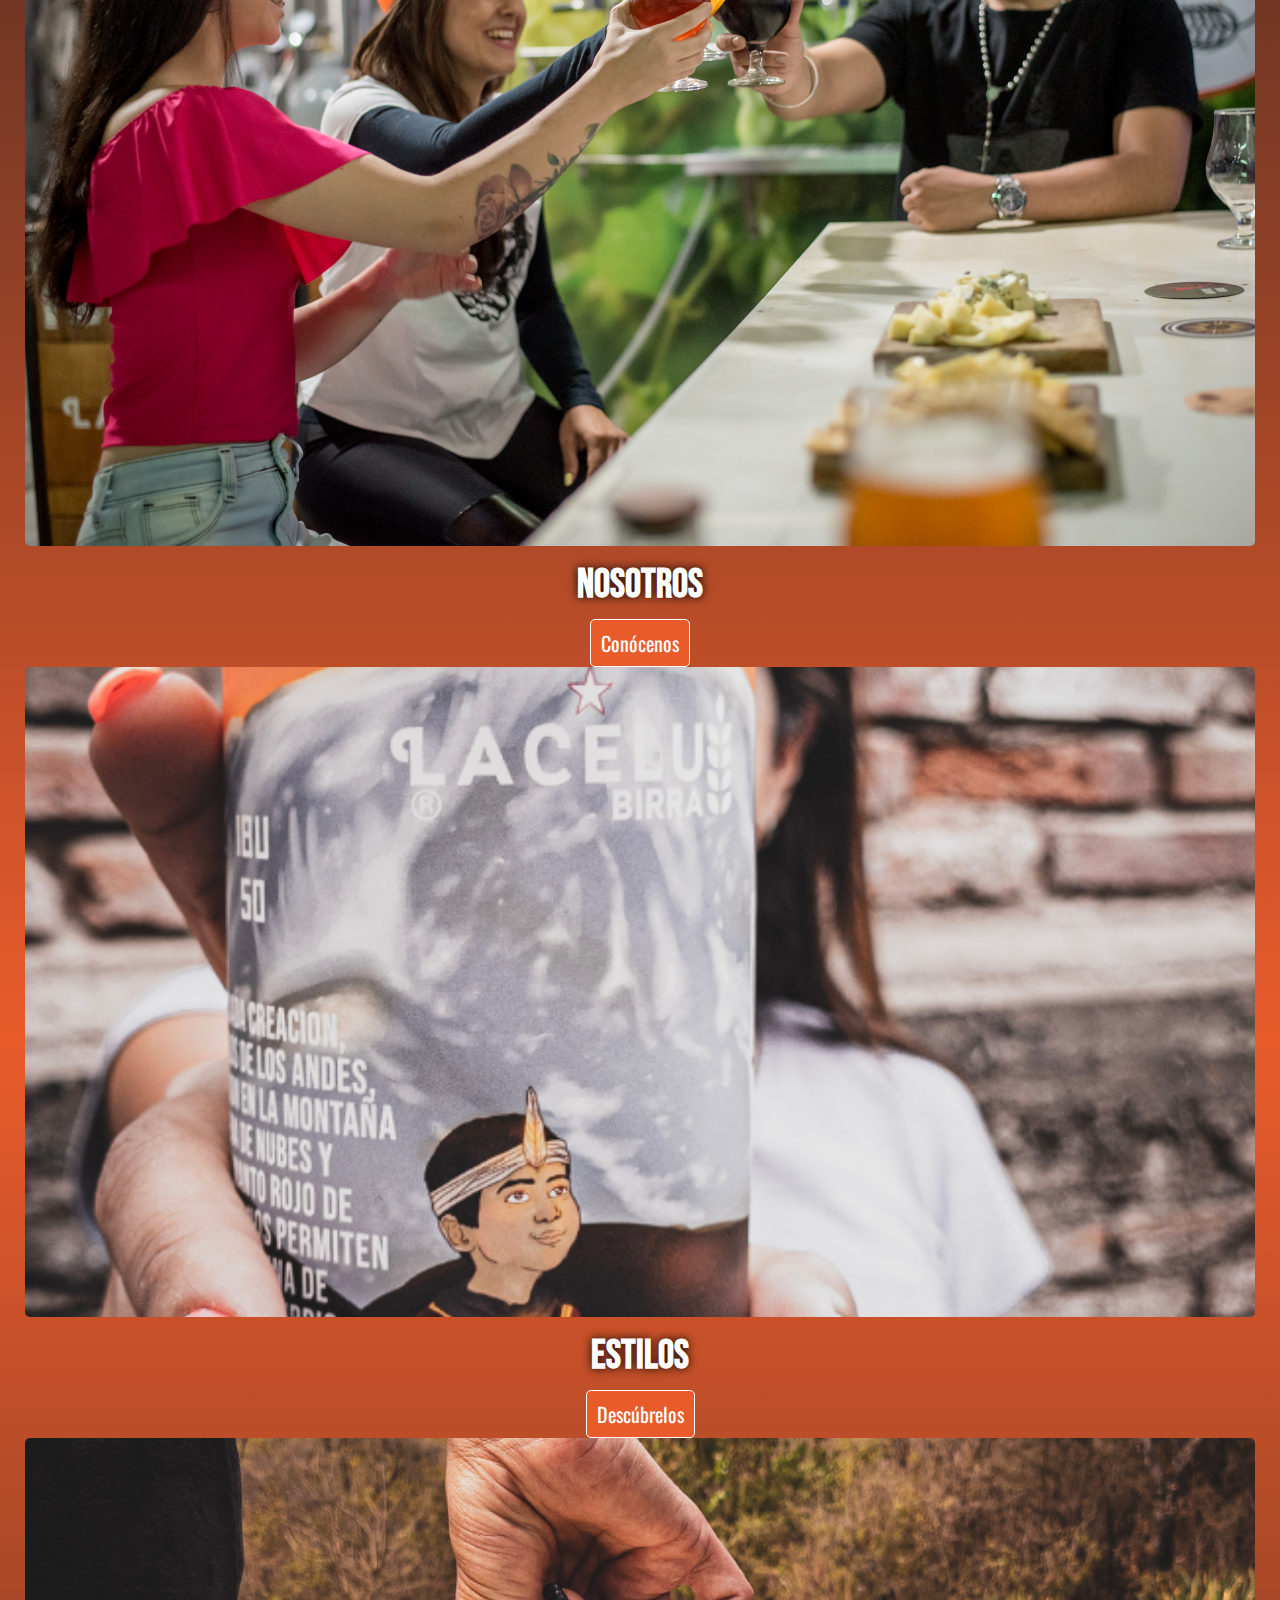
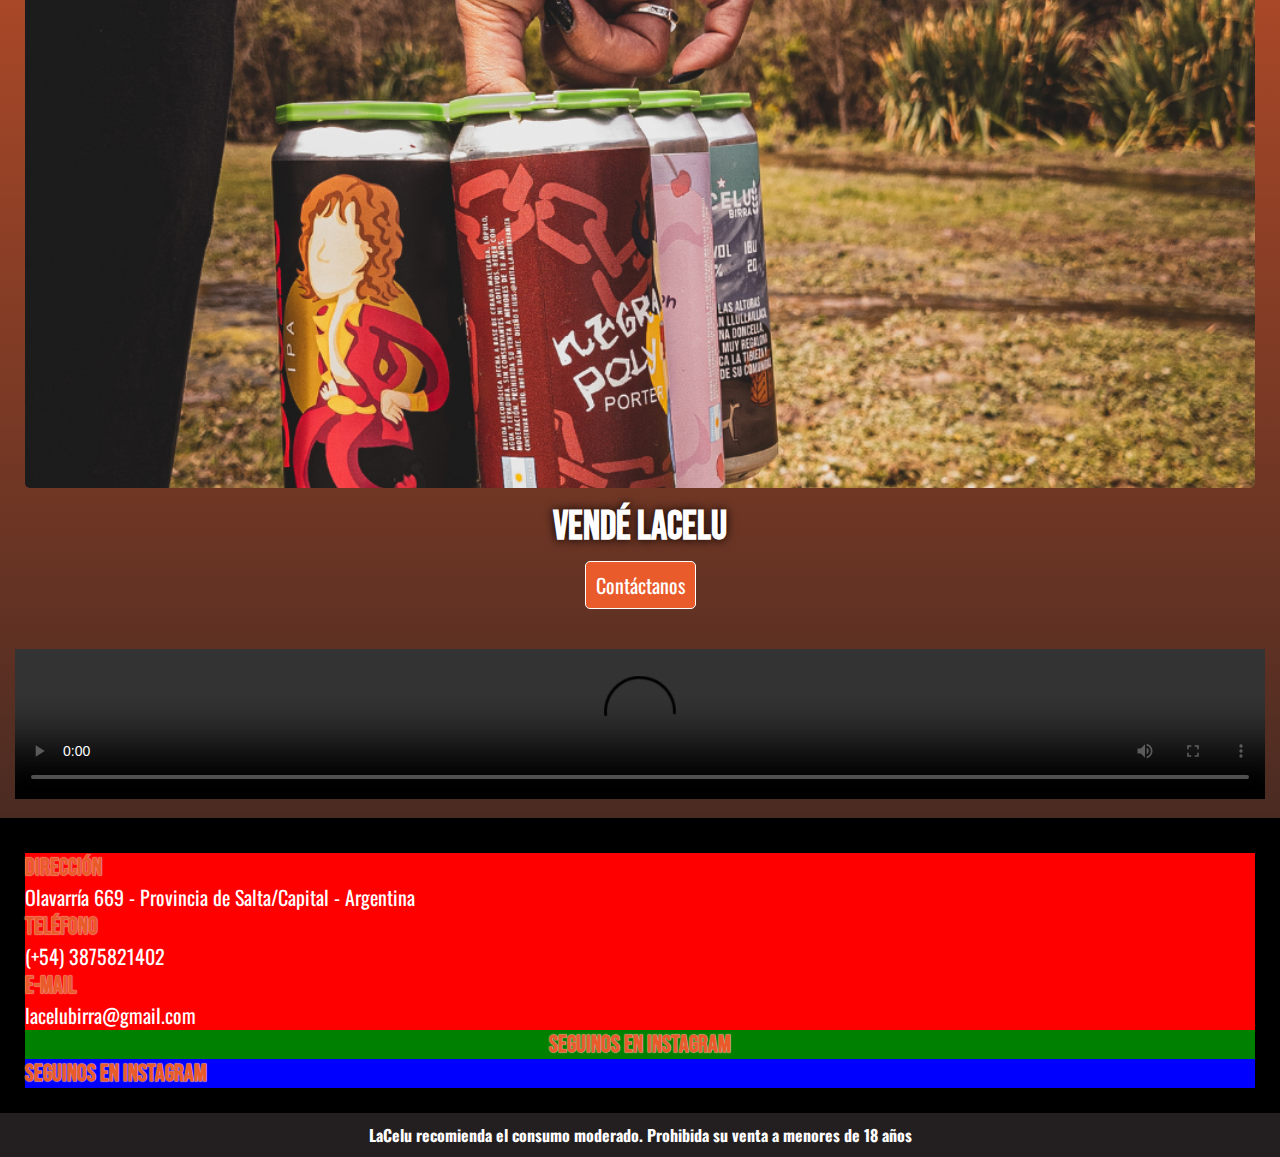
==== commit 1ef86bd9: "se agrega favicon, descripcion y palabras claves en etiqueta meta name" ====
--- a/index.html
+++ b/index.html
@@ -7,13 +7,10 @@
     <meta name="viewport" content="width=device-width, initial-scale=1.0">
     <link rel="stylesheet" href="https://cdn.jsdelivr.net/npm/bootstrap@4.6.2/dist/css/bootstrap.min.css"
         integrity="sha384-xOolHFLEh07PJGoPkLv1IbcEPTNtaed2xpHsD9ESMhqIYd0nLMwNLD69Npy4HI+N" crossorigin="anonymous">
+    <link rel="icon" href="./images/favicon.png">
+    <link rel="stylesheet" href="https://cdnjs.cloudflare.com/ajax/libs/font-awesome/6.4.0/css/all.min.css" integrity="sha512-iecdLmaskl7CVkqkXNQ/ZH/XLlvWZOJyj7Yy7tcenmpD1ypASozpmT/E0iPtmFIB46ZmdtAc9eNBvH0H/ZpiBw==" crossorigin="anonymous" referrerpolicy="no-referrer" />
     <link rel="stylesheet" href="style.css">
-    <link rel="preconnect" href="https://fonts.googleapis.com">
-    <link rel="preconnect" href="https://fonts.gstatic.com" crossorigin>
-    <link
-        href="https://fonts.googleapis.com/css2?family=Amatic+SC:wght@700&family=Bebas+Neue&family=Lexend+Deca&display=swap"
-        rel="stylesheet">
-    <title>LaCelu Birra</title>
+    <title>LCB-Inicio</title>
 </head>
 
 <body>
@@ -116,7 +113,7 @@
 
         <footer class="footer">
             <div class="row">
-                <aside class="Fcenter col-md-6">
+                <aside class="Fleft col-md-4">
                     <h2>Dirección</h2>
                     <p>Olavarría 669 - Provincia de Salta/Capital - Argentina</p>
                     <h2>Teléfono</h2>
@@ -124,7 +121,13 @@
                     <h2>E-mail</h2>
                     <p>lacelubirra@gmail.com</p>
                 </aside>
-                <aside class="Fright col-md-6">
+                <aside class="Fcenter col-md-4">
+                    <h2>Seguinos en Instagram</h2>
+                    <div class="iconoIG">
+                        <i class="fa-brands fa-instagram" a href="https://www.instagram.com/lacelubirra/" target="_blank" rel="noreferrer noopener"></i>
+                    </div>
+                </aside>
+                <aside class="Fright col-md-4">
                     <h2>Seguinos en Instagram</h2>
                 </aside>
             </div>
--- a/style.css
+++ b/style.css
@@ -53,7 +53,7 @@
 
 .jumbotronportada h1{
     color: white;
-    text-shadow: 0 0 10px black;
+    text-shadow: 0 0 15px black;
     padding-right: 15px;
     font-family: 'Bebas Neue', cursive;
     font-size: 60px;
@@ -71,6 +71,8 @@
 
 .prologo{
     height: auto;
+    padding-left: 15px;
+    padding-right: 15px;
 }
 
 .prologo h2{
@@ -201,6 +203,19 @@
     padding: 15px;
 }
 
+.Fleft{
+    background-color: red;
+}
+
+.Fcenter{
+    background-color: green;
+    text-align: center;
+}
+
+.Fright{
+    background-color: blue;
+}
+
 .footer h2{
     color: #e95b2b;
     text-shadow: 0 0 1px white;
@@ -213,9 +228,11 @@
     font-size: 20px;
 }
 
-.Fright{
-    display: flex;
-    justify-content: center;
+.Fcenter i{
+    color: #e95b2b;
+    font-size: 120px;
+    text-shadow: 0 0 2px white;
+    padding-top: 25px;
 }
 
 .piedepagina{
@@ -247,7 +264,7 @@
 
 .jumbotronNos h1{
     color: white;
-    text-shadow: 0 0 10px black;
+    text-shadow: 0 0 15px black;
     margin-bottom: 15px;
     margin-left: 15px;
     font-family: 'Bebas Neue', cursive;
@@ -319,6 +336,7 @@
     color: white;
     font-family: 'Oswald', sans-serif;
     text-align: center;
+    font-size: 38px;
 }
 
 .aside2Nos{
@@ -359,6 +377,7 @@
     color: white;
     font-family: 'Oswald', sans-serif;
     text-align: center;
+    font-size: 38px;
 }
 
 /* cierre de seccion3 Nosotros */
@@ -383,6 +402,7 @@
     color: white;
     font-family: 'Oswald', sans-serif;
     text-align: center;
+    font-size: 38px;
 }
 
 .aside4Nos{
@@ -414,8 +434,8 @@
 
 .portadaproductos h1{
     color: white;
-    text-shadow: 0 0 10px black;
-    margin-right: 250px;
+    text-shadow: 0 0 15px black;
+    margin-right: 100px;
     font-family: 'Bebas Neue', cursive;
     font-size: 60px;
 }
@@ -439,8 +459,8 @@
 
 .latasPro{
     height: 130px;
-    padding-top: 15px;
-    padding-bottom: 15px;
+    padding-top: 20px;
+    padding-bottom: 20px;
 }
 
 .latasPro h2{
@@ -449,6 +469,7 @@
     font-size: 45px;
     text-shadow: 0 0 10px black;
     font-family: 'Bebas Neue', cursive;
+    padding-top: 8px;
 }
 
 .latasPro p{
@@ -463,6 +484,7 @@
     background-position: center;
     background-size: cover;
     height: 700px;
+    margin-top: 20px;
 }
 
 /* cierre de seccion1 Productos  */
@@ -478,8 +500,8 @@
 
 .growlersPro{
     height: 130px;
-    padding-top: 15px;
-    padding-bottom: 15px;
+    padding-top: 20px;
+    padding-bottom: 20px;
 }
 
 .growlersPro h2{
@@ -502,6 +524,7 @@
     background-position: center;
     background-size: cover;
     height: 700px;
+    margin-top: 20px;
 }
 
 /* cierre de seccion2 Productos */
@@ -517,8 +540,8 @@
 
 .choperasPro{
     height: 130px;
-    padding-top: 15px;
-    padding-bottom: 15px;
+    padding-top: 20px;
+    padding-bottom: 20px;
 }
 
 .choperasPro h2{
@@ -541,6 +564,7 @@
     background-position: center;
     background-size: cover;
     height: 700px;
+    margin-top: 20px;
 }
 
 /* cierre de seccion3 Productos */
@@ -556,8 +580,8 @@
 
 .barrilesPro{
     height: 130px;
-    padding-top: 15px;
-    padding-bottom: 35px;
+    padding-top: 20px;
+    padding-bottom: 20px;
 }
 
 .barrilesPro h2{
@@ -580,6 +604,7 @@
     background-position: center;
     background-size: cover;
     height: 700px;
+    margin-top: 20px;
 }
 
 /* cierre de seccion4 Productos */
@@ -603,7 +628,7 @@
 
 .portadaestilos h1{
     color: white;
-    text-shadow: 0 0 10px black;
+    text-shadow: 0 0 15px black;
     padding-top: 15px;
     font-family: 'Bebas Neue', cursive;
     font-size: 60px;
@@ -637,7 +662,8 @@
 .goldencenter{
     background-image: url(./images/estilosdecervezalogos/golden.png);
     background-position: center;
-    background-size: cover;
+    background-size: auto;
+    background-repeat: no-repeat;
 }
 
 .goldenright{
@@ -680,7 +706,8 @@
 .ipacenter{
     background-image: url(./images/estilosdecervezalogos/ipa.png);
     background-position: center;
-    background-size: cover;
+    background-size: auto;
+    background-repeat: no-repeat;
 }
 
 .iparight{
@@ -713,7 +740,8 @@
 .portercenter{
     background-image: url(./images/estilosdecervezalogos/porter.png);
     background-position: center;
-    background-size: cover;
+    background-size: auto;
+    background-repeat: no-repeat;
 }
 
 .porterright h3{
@@ -755,7 +783,8 @@
 .dulcecenter{
     background-image: url(./images/estilosdecervezalogos/dulce.png);
     background-position: center;
-    background-size: cover;
+    background-size: auto;
+    background-repeat: no-repeat;
 }
 
 .dulceright{
@@ -788,7 +817,8 @@
 .kolschcenter{
     background-image: url(./images/estilosdecervezalogos/kolsch.png);
     background-position: center;
-    background-size: cover;
+    background-size: auto;
+    background-repeat: no-repeat;
 }
 
 .kolschright h3{
@@ -829,7 +859,8 @@
 .scotishcenter{
     background-image: url(./images/estilosdecervezalogos/scotish.png);
     background-position: center;
-    background-size: cover;
+    background-size: auto;
+    background-repeat: no-repeat;
 }
 
 .scotishright{
@@ -862,7 +893,8 @@
 .laregalonacenter{
     background-image: url(./images/estilosdecervezalogos/laregalona.png);
     background-position: center;
-    background-size: cover;
+    background-size: auto;
+    background-repeat: no-repeat;
 }
 
 .laregalonaright h3{
@@ -905,7 +937,8 @@
 .intensidadcenter{
     background-image: url(./images/estilosdecervezalogos/intensidad.png);
     background-position: center;
-    background-size: cover;
+    background-size: auto;
+    background-repeat: no-repeat;
 }
 
 .intensidadright{
@@ -932,13 +965,13 @@
     background-position: center;
     background-size: cover;
     height: 650px;
-    border-radius: 5px;
 }
 
 .divinocenter{
     background-image: url(./images/estilosdecervezalogos/divino.png);
     background-position: center;
-    background-size: cover;
+    background-size: auto;
+    background-repeat: no-repeat;
 }
 
 .divinoright h3{
@@ -974,7 +1007,7 @@
 
 .portadachoperas h1{
     color: white;
-    text-shadow: 0 0 10px black;
+    text-shadow: 0 0 15px black;
     margin-bottom: 15px;
     font-family: 'Bebas Neue', cursive;
     font-size: 60px;
@@ -999,7 +1032,7 @@
     text-shadow: 0 0 10px black;
     font: 60px;
     text-align: center;
-    padding-top: 25px;
+    padding-top: 40px;
     font-family: 'Bebas Neue', cursive;
 }
 
@@ -1008,6 +1041,7 @@
     background-size: cover;
     background-position: center;
     height: 500px;
+    margin-top: 15px;
 }
 
 /* cierre de seccion  */
@@ -1023,7 +1057,7 @@
     text-shadow: 0 0 10px black;
     font: 60px;
     text-align: center;
-    padding-top: 25px;
+    padding-top: 40px;
     font-family: 'Bebas Neue', cursive;
 }
 
@@ -1032,6 +1066,7 @@
     background-size: cover;
     background-position: center;
     height: 500px;
+    margin-top: 15px;
 }
 
 /* cierre de seccion2 */
@@ -1047,7 +1082,7 @@
     text-shadow: 0 0 10px black;
     font: 60px;
     text-align: center;
-    padding-top: 25px;
+    padding-top: 40px;
     font-family: 'Bebas Neue', cursive;
 }
 
@@ -1056,6 +1091,7 @@
     background-size: cover;
     background-position: center;
     height: 500px;
+    margin-top: 15px;
 }
 
 /* cierre de pagina CHOPERAS ---------------------------------------------------------------------------------- */
@@ -1064,7 +1100,7 @@
 
 .txtcontacto{
     color: white;
-    text-shadow: 0 0 10px black;
+    text-shadow: 0 0 15px black;
     padding-bottom: 20px;
     font-family: 'Bebas Neue', cursive;
     font-size: 60px;
@@ -1127,7 +1163,7 @@
     color: white;
     font-size: 20px;
     padding: 8px 10px 8px 10px;
-    
+    font-family: 'Oswald', sans-serif;
 }
 
 .btncontacto:hover{
